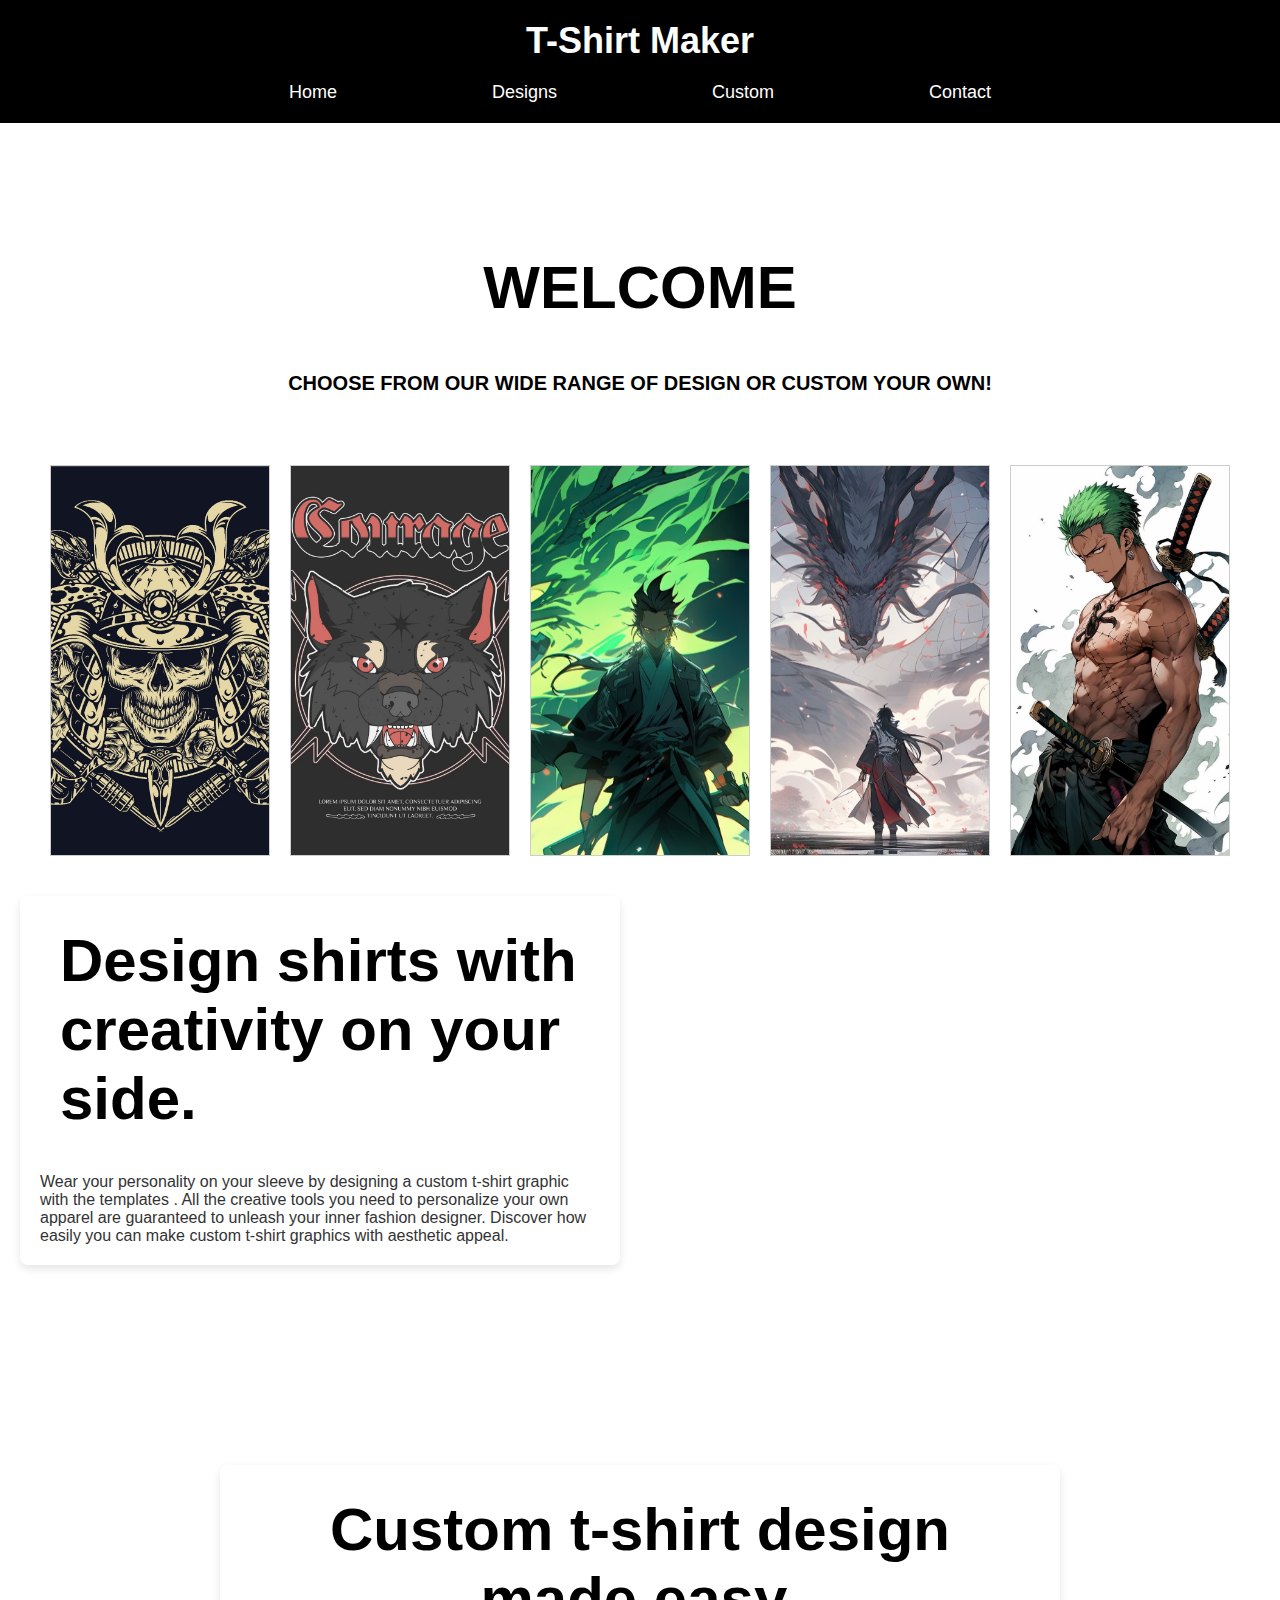
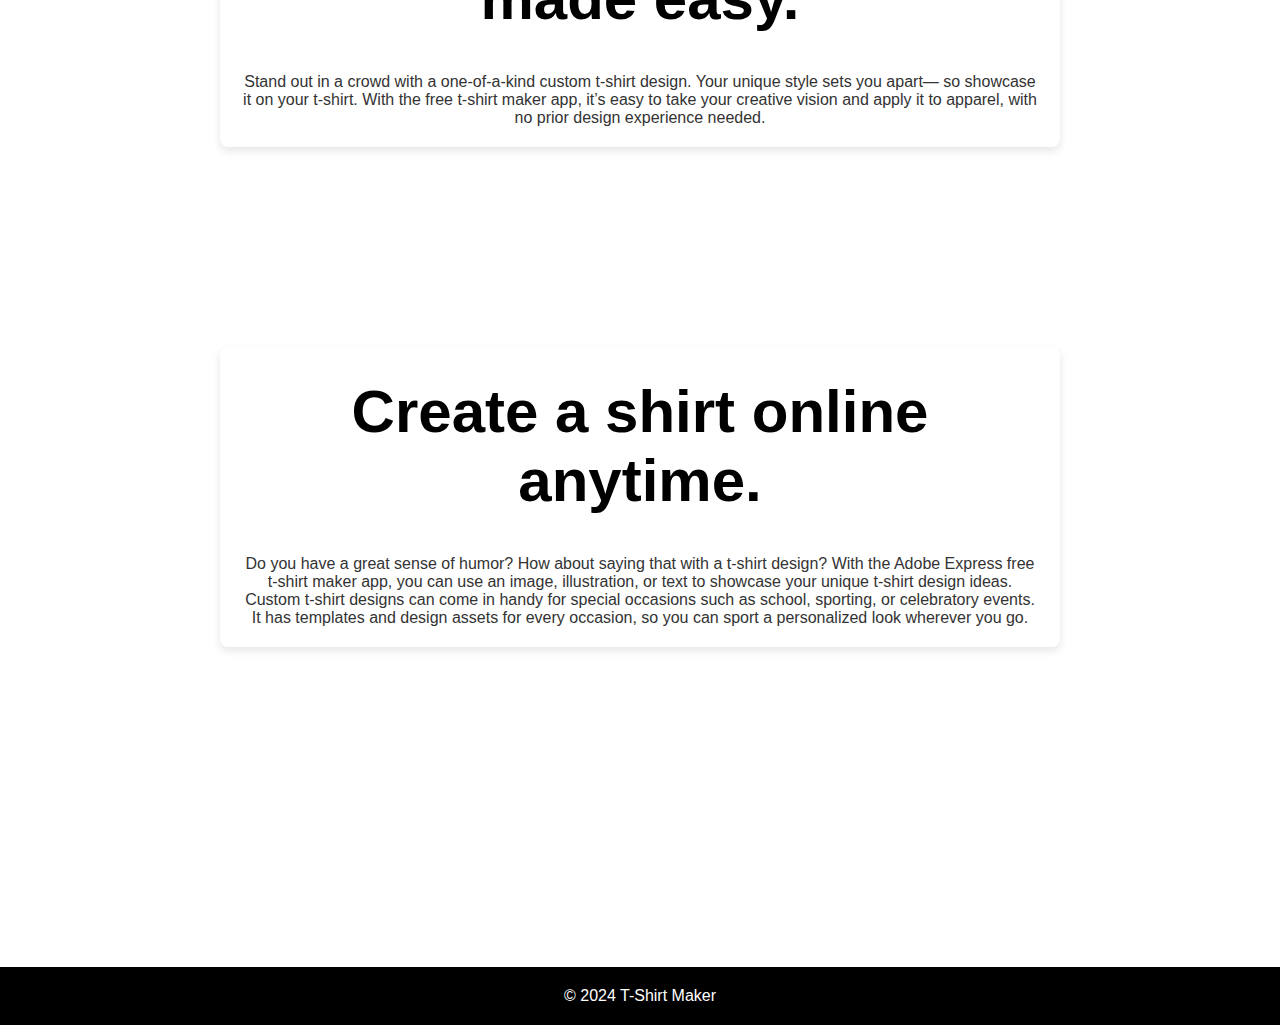
==== index.html @ d0440b86 "Add files via upload" ====
<!DOCTYPE html>
<html lang="en">
<head>
    <meta charset="UTF-8">
    <meta name="viewport" content="width=device-width, initial-scale=1.0">
    <title>T-Shirt Maker</title>
    <link rel="stylesheet" href="1.css">
    
    
       
</head>
<body>
    <header>
        <h1>T-Shirt Maker</h1>
        <nav>
            <ul>
                <li><a href="index.html" id="home">Home</a></li>
                <li><a href="design.html" id="designs">Designs</a></li>
                <li><a href="newcustom.html" id="custom">Custom</a></li>
                <li><a href="contact.html" id="contact">Contact</a></li>
            </ul>
        </nav>
    </header>
    <div class="background-image">
        <main id="main">
            <section class="hero">
                <h2>WELCOME</h2>
                <br>
                <h5>CHOOSE FROM OUR WIDE RANGE OF DESIGN OR CUSTOM YOUR OWN!</h5>
                <div class="template-container">
                    <div class="template" draggable="true" id="template1" ondragstart="drag(event)">
                        <a href="#">
                            <img src="t1.jpg" alt="Template 1">
                        </a>
                    </div>
                    <div class="template" draggable="true" id="template2" ondragstart="drag(event)">
                        <a href="#">
                            <img src="t2.jpg" alt="Template 2">
                        </a>
                    </div>
                    <div class="template" draggable="true" id="template3" ondragstart="drag(event)">
                        <a href="#">
                            <img src="t3.jpg" alt="Template 3">
                        </a>
                    </div>
                    <div class="template" draggable="true" id="template4" ondragstart="drag(event)">
                        <a href="#">
                            <img src="t4.jpg" alt="Template 4">
                        </a>
                    </div>
                    <div class="template" draggable="true" id="template5" ondragstart="drag(event)">
                        <a href="#">
                            <img src="t5.jpg" alt="Template 5">
                        </a>
                    </div>
                </div>
                <div class="content-container">
                    <div id="text2">
                        <h2>Design shirts with creativity on your side.</h2>
                        <br>
                        <p> Wear your personality on your sleeve by designing a custom t-shirt graphic with the templates . All the creative tools you need to personalize your own apparel are guaranteed to unleash your inner fashion designer. Discover how easily you can make custom t-shirt graphics with aesthetic appeal.</p>
                    </div>
                    <div class="image-container">
                        <img src="t7.jpg" alt="Image 1">
                        <img src="t8.jpg" alt="Image 2">
                        <img src="t9.jpg" alt="Image 3">
                    </div>
                </div>
                <div class="text89">
                    <div id="text3">
                        <h2>Custom t-shirt design made easy.</h2>

                        <br>
                        <p>Stand out in a crowd with a one-of-a-kind custom t-shirt design. Your unique style sets you apart— so showcase it on your t-shirt. With the free  t-shirt maker app, it’s easy to take your creative vision and apply it to apparel, with no prior design experience needed.</p>
                        
 
                    </div>
                </div>
                <div class="text89">
                    <div id="text3">
                        <h2>Create a shirt online anytime.</h2>

                        <br>
                        <p>Do you have a great sense of humor? How about saying that with a t-shirt design? With the Adobe Express free t-shirt maker app, you can use an image, illustration, or text to showcase your unique t-shirt design ideas. Custom t-shirt designs can come in handy for special occasions such as school, sporting, or celebratory events. It has templates and design assets for every occasion, so you can sport a personalized look wherever you go.</p>
                        
 
                    </div>
                </div>
                    
        
                        
            </section>
            <section class="designs" id="designsSection">
                <!-- Designs will be dynamically added here -->
            </section>
        </main>
    </div>
    <footer>
        <p>&copy; 2024 T-Shirt Maker</p>
    </footer>
    <script src="1.js"></script>
    <script src="zoom.js">
    </script>
</body>
</html>
---- 1.css ----
/* Reset CSS */
* {
    margin: 0;
    padding: 0;
    box-sizing: border-box;
}

body {
    font-family: Arial, sans-serif;
    color: #333;
}

header {
    background-color: rgb(0, 0, 0);
    color: #fff;
    padding: 20px;
    text-align: center;
    font-size: large;
    font-family: 'Lucida Sans', 'Lucida Sans Regular', 'Lucida Grande', 'Lucida Sans Unicode', Geneva, Verdana, sans-serif;
}

nav ul {
    list-style: none;
    padding: 0; /* Remove default padding */
    margin-top: 20px;
}

nav ul li {
    display: inline;
    margin-right: 150px; /* Adjust the margin-right to add space between links */
}

nav ul li:last-child {
    margin-right: 0; /* Remove margin-right from the last list item */
}

nav ul li a {
    text-decoration: none;
    color: #fff;
}


.background-image {
    background-image: url('https://img.freepik.com/free-photo/plain-smooth-green-wall-texture_53876-129746.jpg?size=626&ext=jpg&ga=GA1.1.1395880969.1710115200&semt=ais.jpg?size');
    background-size: cover;
    background-position: center;
}

main {
    padding: 20px;
}

.hero {
    text-align: center;
    padding: 100px 0;
}

.hero h2 {
    font-size: 60px;
    margin-bottom: 30px; /* Reduce margin-bottom to move h2 somewhat above */
    color: #000000;
    background-color: #fff;
    display: inline-block;
    padding: 10px 20px;
    border-radius: 5px;
    font-family: 'Trebuchet MS', 'Lucida Sans Unicode', 'Lucida Grande', 'Lucida Sans', Arial, sans-serif;
}

.hero h5 {
    font-size: 20px;
    margin-bottom: 30px; /* Add more margin-bottom to create space between p and btn */
    color: #000000;
    background-color: #fff;
    display: inline-block;
    padding: 10px 20px;
    border-radius: 5px;
}

.textimg {
    display: flex;
    align-items: center;
    margin: 20px;
}
.text89{
    display: flex;
    align-items: center;
    margin: 200px;  
}

#text1 {
    width: 600px;
    background-color: white;
    padding: 20px;
    border-radius: 5px;
    text-align: left;
    text-size-adjust: 20px;
}
/* Add this CSS to your existing CSS file or create a new one */

#text2 {
    max-width: 600px;
    padding: 20px;
    background-color: #fff;
border-radius: 8px;
    box-shadow: 0 4px 8px rgba(0, 0, 0, 0.1);
    text-align: left;
    margin-right: 80px; /* Add margin to create space between text and video */
    justify-content: space-around;
}
#text3 {
    width: 100%;
    padding: 20px;
    background-color: #fff;
border-radius: 8px;
    box-shadow: 0 4px 8px rgba(0, 0, 0, 0.1);
    text-align: center;
    text-size-adjust: 20px;
    justify-content: space-around;
    
}

.content-container {
    display: flex;
    align-items: flex-start; /* Align items at the start of the flex container */
}

.text-content {
    flex: 1; /* Take up remaining space */
}




#img1 {
    margin-right: 10px;
    border: 1px solid black;
    border-radius: 5px;
    padding: 5px;
    border-image: fill;
    float: right;
}

#img1 img {
    flex: 1 1 200px;
}

footer {
    background-color: rgb(0, 0, 0);
    color: #fff;
    text-align: center;
    padding: 20px;
}

.designs {
    display: none; /* Initially hide the designs section */
    padding: 20px;
    justify-content: space-around;
    align-items: center;
}

.designs .template {
    width: 200px;
    height: 200px;
    background-color: #ccc;
    margin: 10px;
}

body {
    font-family: Arial, sans-serif;
    margin: 0;
    padding: 0;
}

.template-container {
    display: flex;
    flex-wrap: wrap;
    justify-content: center;
}

.template {
    flex: 1 1 200px;
    margin: 10px;
    text-align: center;
}

.template img {
    max-width: 100%;
    height: auto;
}
.template-container {
    display: flex;
    flex-wrap: wrap;
    justify-content:space-around;
    padding: 20px;
}

.template {
    width: 23%; /* Adjust as needed for proper spacing */
    margin-bottom: 20px;
    box-sizing: border-box;
    border: 1px solid #ccc;
}

.template img {
    width: 100%;
    height: 100%;
    object-fit: cover;
    display: block;
}



/* CSS styles for contact details */
.contact-details {
    margin: 20px auto;
    max-width: 600px;
    padding: 20px;
    background-color: #f4f4f4;
    border-radius: 10px;
    box-shadow: 0 0 10px rgba(0, 0, 0, 0.1);
}

.contact-details h2 {
    font-size: 24px;
    color: #333;
    margin-bottom: 20px;
}

.contact-details ul {
    list-style: none;
    padding: 0;
}

.contact-details ul li {
    font-size: 18px;
    color: #666;
    margin-bottom: 10px;
}

.contact-details ul li:first-child {
    font-weight: bold;
}

body {
    font-family: Arial, sans-serif;
    margin: 0;
    padding: 0;
}

.toolbox {
    float: left;
    width: 200px;
    padding: 10px;
}

.toolbox h2 {
    margin-bottom: 10px;
}

.color-picker, .text-tools, .image-tools {
    margin-bottom: 20px;
}

.canvas {
    float: left;
    width: 400px;
    padding: 10px;
    position: relative;
}

canvas {
    border: 1px solid #000;
}

#tshirt {
    width: 100%;
    height: auto;
}

#droppedItems {
    position: absolute;
}
@keyframes fadeIn {
    0% {
        opacity: 0; /* Start with opacity 0 */
        transform: scale(0.8); /* Start with a smaller size */
    }
    100% {
        opacity: 1; /* End with opacity 1 */
        transform: scale(1); /* End with original size */
    }
}

/* Apply the animation to images */
.image-container img {
    opacity: 0; /* Initially hide images */
    animation: fadeIn 1s ease-in-out forwards; /* Apply animation */
   
    object-fit: cover; /* Fit image within container */
    border-radius: 8px; /* Add border radius if needed */
    margin-bottom: 20px; /* Add spacing between images */
    width: 150px; /* Set the width of each image */
    height: 150px; /* Set the height of each image */
    object-fit: cover; /* Maintain aspect ratio and cover the container */
    border-radius: 8px; /* Add border radius if desired */

}



.image-container {
    width: 150px; /* Set the width of each image */
    height: 150px; /* Set the height of each image */
    object-fit: cover; /* Maintain aspect ratio and cover the container */
    border-radius: 8px; /* Add border radius if desired */
    overflow: hidden;
   
}
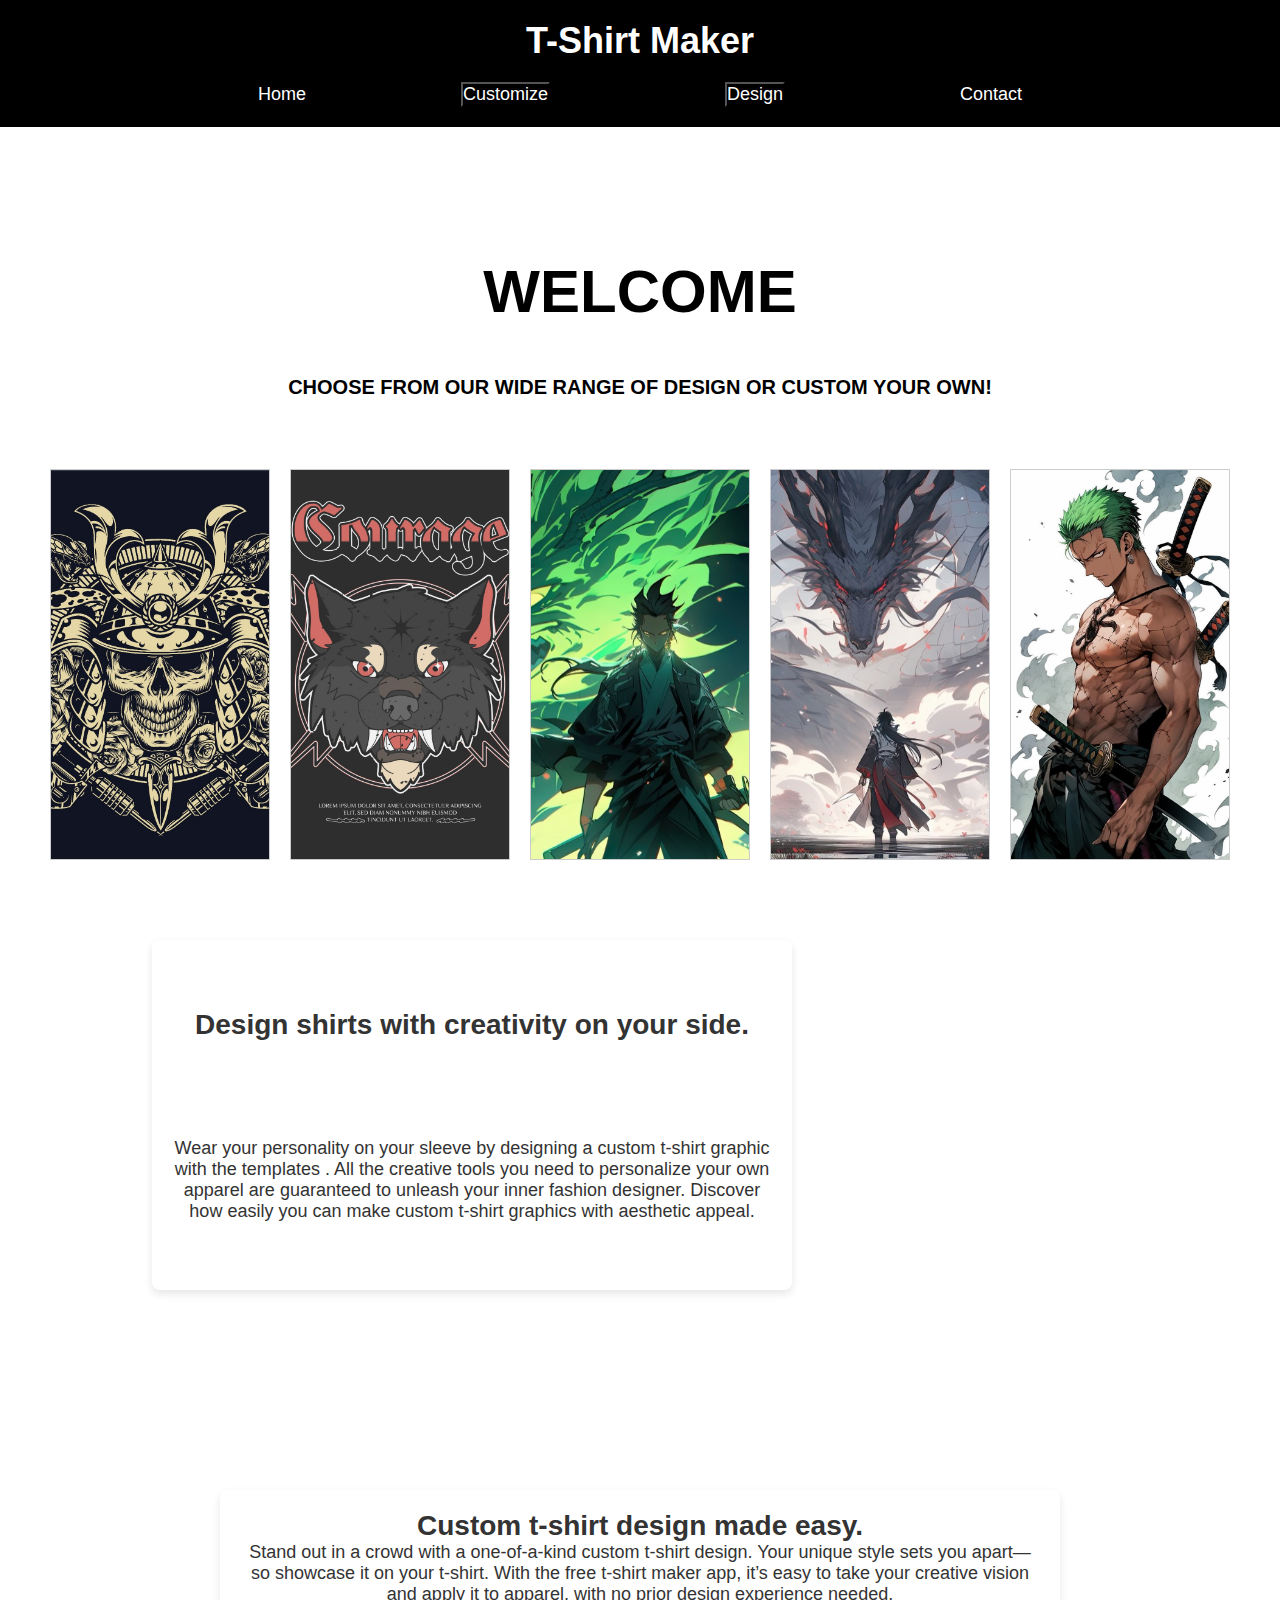
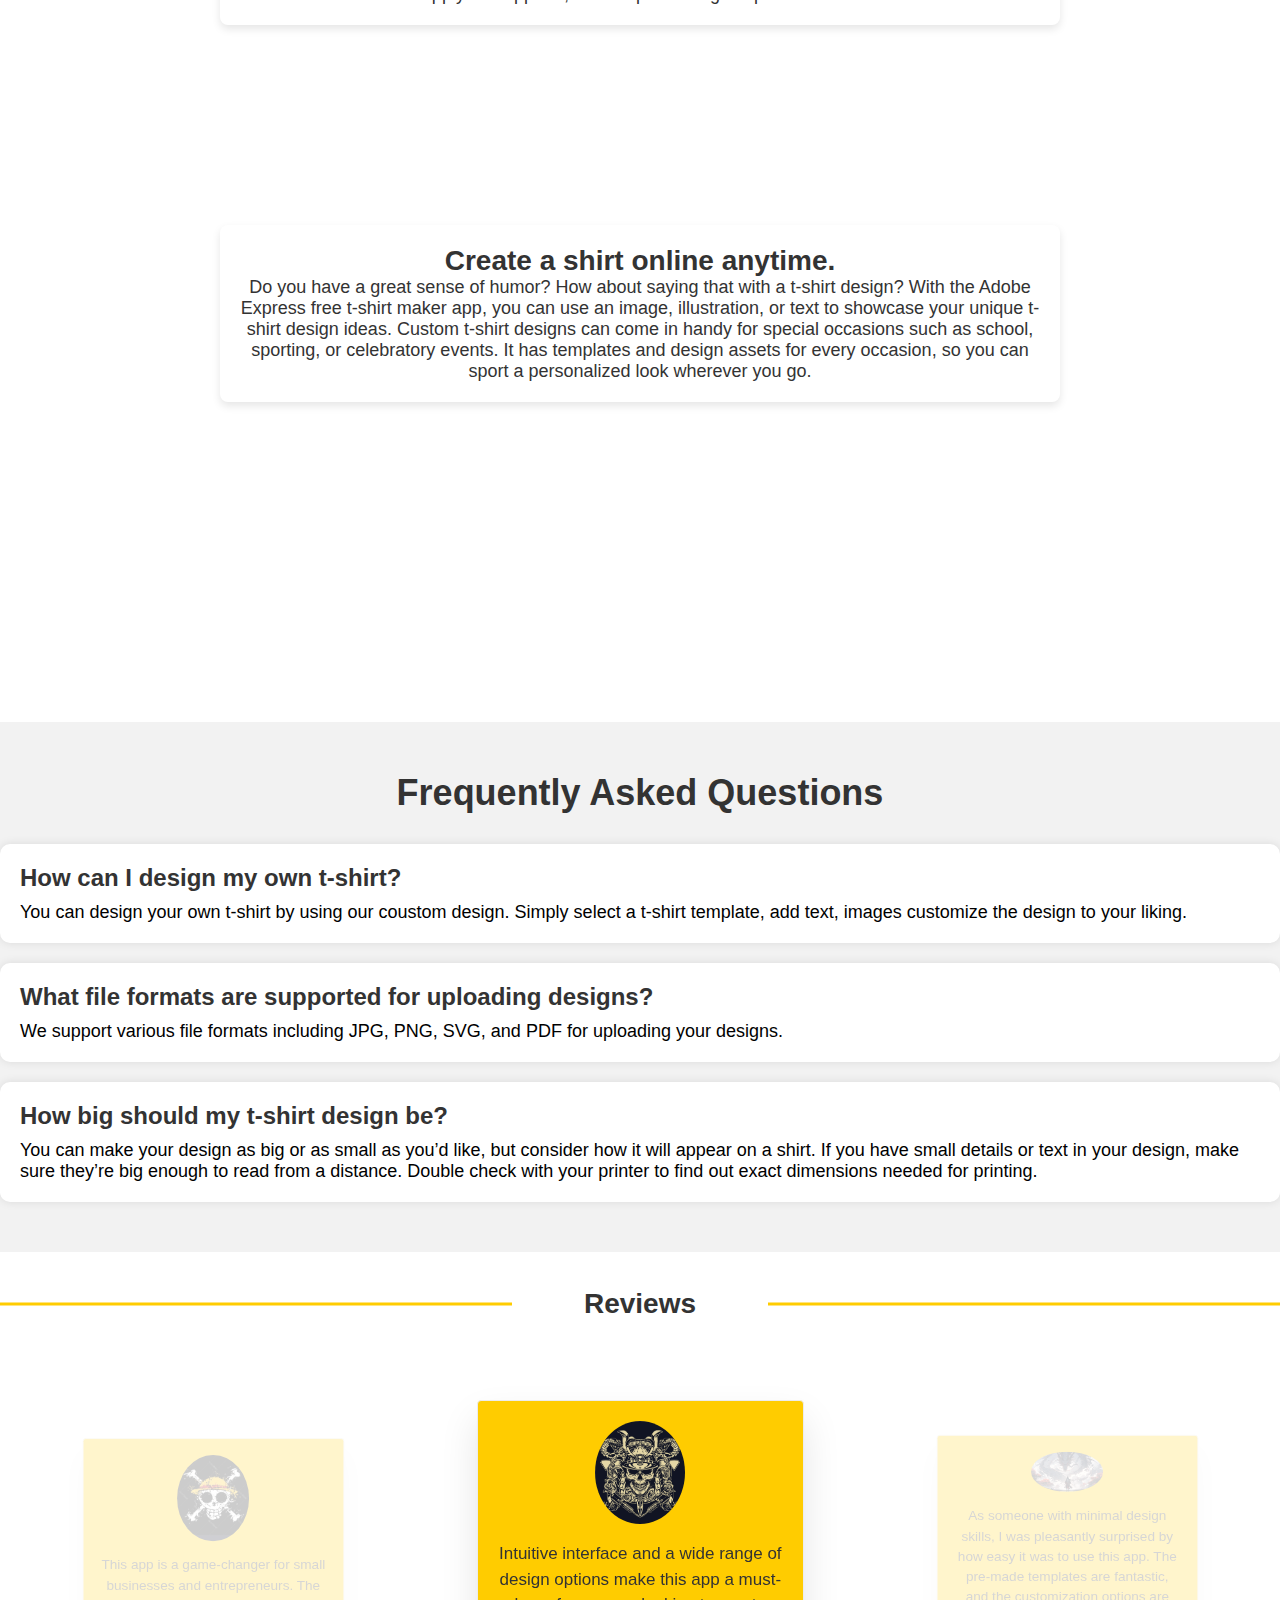
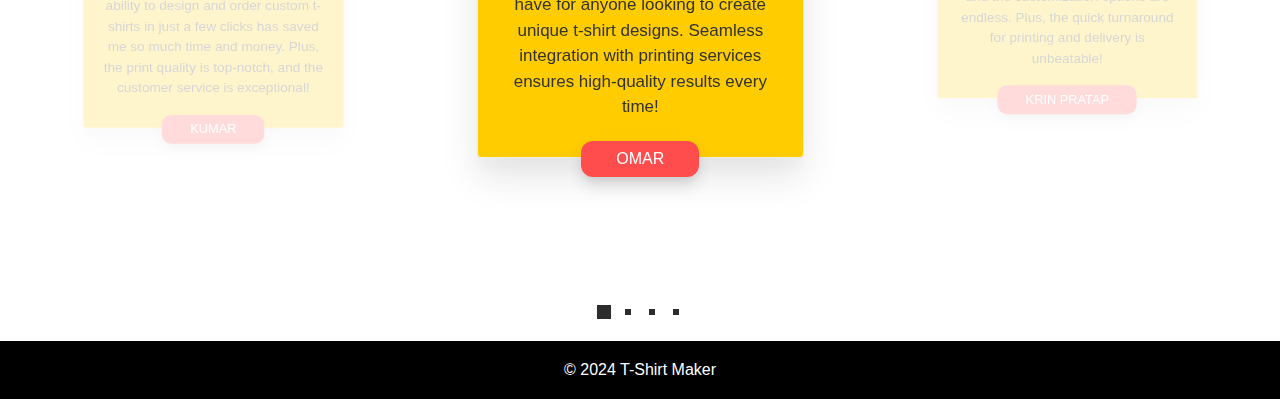
==== commit 0a53ff71: "Update index.html" ====
--- a/index.html
+++ b/index.html
@@ -1,22 +1,49 @@
 <!DOCTYPE html>
 <html lang="en">
+
 <head>
     <meta charset="UTF-8">
     <meta name="viewport" content="width=device-width, initial-scale=1.0">
     <title>T-Shirt Maker</title>
     <link rel="stylesheet" href="1.css">
-    
-    
-       
+    <link rel="stylesheet" href="responsive.css">
+    <link rel="stylesheet" href="question.css">
+
+    <link href="testimonial.css" rel="stylesheet" />
+    <script src="https://code.jquery.com/jquery-3.6.4.min.js"></script>
+    <link rel="stylesheet" href="https://cdnjs.cloudflare.com/ajax/libs/OwlCarousel2/2.3.4/assets/owl.carousel.min.css">
+<script src="https://cdnjs.cloudflare.com/ajax/libs/OwlCarousel2/2.3.4/owl.carousel.min.js"></script>
+
+
+
 </head>
+
 <body>
     <header>
         <h1>T-Shirt Maker</h1>
         <nav>
             <ul>
                 <li><a href="index.html" id="home">Home</a></li>
-                <li><a href="design.html" id="designs">Designs</a></li>
-                <li><a href="newcustom.html" id="custom">Custom</a></li>
+                <li>
+                    <div class="dropdown">
+                        <button class="dropbtn">Customize</button>
+                        <div class="dropdown-content">
+                            <a href="newcustom.html">T-Shirt</a>
+                            <a href="customh.html">Hoodie</a>
+                        </div>
+                    </div>
+                </li>
+                <li>
+                    <div class="dropdown">
+                        <button class="dropbtn">Design</button>
+                        <div class="dropdown-content">
+                            <a href="design.html">T-Shirt</a>
+                            <a href="hoodiedesign.html">Hoodie</a>
+                            <a href="designjersey.html">Jersey</a>
+                        </div>
+                    </div>
+                </li>
+
                 <li><a href="contact.html" id="contact">Contact</a></li>
             </ul>
         </nav>
@@ -55,51 +82,200 @@
                     </div>
                 </div>
                 <div class="content-container">
-                    <div id="text2">
-                        <h2>Design shirts with creativity on your side.</h2>
-                        <br>
-                        <p> Wear your personality on your sleeve by designing a custom t-shirt graphic with the templates . All the creative tools you need to personalize your own apparel are guaranteed to unleash your inner fashion designer. Discover how easily you can make custom t-shirt graphics with aesthetic appeal.</p>
-                    </div>
-                    <div class="image-container">
-                        <img src="t7.jpg" alt="Image 1">
-                        <img src="t8.jpg" alt="Image 2">
-                        <img src="t9.jpg" alt="Image 3">
-                    </div>
-                </div>
-                <div class="text89">
-                    <div id="text3">
-                        <h2>Custom t-shirt design made easy.</h2>
-
-                        <br>
-                        <p>Stand out in a crowd with a one-of-a-kind custom t-shirt design. Your unique style sets you apart— so showcase it on your t-shirt. With the free  t-shirt maker app, it’s easy to take your creative vision and apply it to apparel, with no prior design experience needed.</p>
-                        
- 
-                    </div>
-                </div>
-                <div class="text89">
-                    <div id="text3">
-                        <h2>Create a shirt online anytime.</h2>
-
-                        <br>
-                        <p>Do you have a great sense of humor? How about saying that with a t-shirt design? With the Adobe Express free t-shirt maker app, you can use an image, illustration, or text to showcase your unique t-shirt design ideas. Custom t-shirt designs can come in handy for special occasions such as school, sporting, or celebratory events. It has templates and design assets for every occasion, so you can sport a personalized look wherever you go.</p>
-                        
- 
-                    </div>
-                </div>
-                    
-        
-                        
+                    <div class="hell">
+                        <div id="text2">
+                            <div class="first">
+                                <h3 id="hila">Design shirts with creativity on your side.</h3>
+                            </div>
+                            <div class="second">
+                                <p id="dila"> Wear your personality on your sleeve by designing a custom t-shirt graphic
+                                    with the
+                                    templates . All the creative tools you need to personalize your own apparel are
+                                    guaranteed
+                                    to unleash your inner fashion designer. Discover how easily you can make custom
+                                    t-shirt
+                                    graphics with aesthetic appeal.</p>
+                            </div>
+                        </div>
+                        <div class="image-container">
+                            <img src="t7.jpg" alt="Image 1">
+                            <img src="t8.jpg" alt="Image 2">
+                            <img src="t9.jpg" alt="Image 3">
+                        </div>
+                    </div>
+                </div>
+                <div class="text89 all">
+                    <div id="text3" class="in">
+                        <div class="first">
+                            <h3 id="hila">Custom t-shirt design made easy.</h3>
+                        </div>
+                        <div class="second">
+                            <p id="dila"> Stand out in a crowd with a one-of-a-kind custom t-shirt design. Your unique
+                                style sets
+                                you
+                                apart— so showcase it on your t-shirt. With the free t-shirt maker app, it’s easy to
+                                take
+                                your creative vision and apply it to apparel, with no prior design experience needed.
+                            </p>
+                        </div>
+                    </div>
+                </div>
+                <div class="text89 all">
+                    <div id="text3" class="in">
+                        <div class="first">
+                            <h3 id="hila">Create a shirt online anytime.</h3>
+                        </div>
+                        <div class="second">
+                            <p id="dila"> Do you have a great sense of humor? How about saying that with a t-shirt
+                                design? With
+                                the
+                                Adobe Express free t-shirt maker app, you can use an image, illustration, or text to
+                                showcase your unique t-shirt design ideas. Custom t-shirt designs can come in handy for
+                                special occasions such as school, sporting, or celebratory events. It has templates and
+                                design assets for every occasion, so you can sport a personalized look wherever you go.
+                            </p>
+                        </div>
+                    </div>
+                </div>
             </section>
             <section class="designs" id="designsSection">
                 <!-- Designs will be dynamically added here -->
             </section>
         </main>
     </div>
+    <section class="faq-section">
+        <div class="container">
+            <h2 class="faq-header">Frequently Asked Questions</h2>
+            <div class="faq-list">
+                <div class="faq-item">
+                    <h3 class="faq-question">How can I design my own t-shirt?</h3>
+                    <p class="faq-answer">You can design your own t-shirt by using our coustom design. Simply select a t-shirt template, add text, images customize the design to your liking.</p>
+                </div>
+                <div class="faq-item">
+                    <h3 class="faq-question">What file formats are supported for uploading designs?</h3>
+                    <p class="faq-answer">We support various file formats including JPG, PNG, SVG, and PDF for uploading your designs.</p>
+                </div>
+                <div class="faq-item">
+                    <h3 class="faq-question">How big should my t-shirt design be?</h3>
+                    <p class="faq-answer">You can make your design as big or as small as you’d like, but consider how it will appear on a shirt. If you have small details or text in your design, make sure they’re big enough to read from a distance. Double check with your printer to find out exact dimensions needed for printing.</p>
+                </div>
+                <!-- Add more FAQ items as needed -->
+            </div>
+        </div>
+    </section>
+    <br>
+    <br>
+    
+    
+    <h2 class="review-header">Reviews</h2>
+    <section class="testimonials">
+        <div class="container">
+    
+          <div class="row">
+            <div class="col-sm-12">
+              <div id="customers-testimonials" class="owl-carousel">
+    
+                <!--TESTIMONIAL 1 -->
+                <div class="item">
+                  <div class="shadow-effect">
+                    <img class="img-circle" src="t1.jpg" alt="">
+                    <p>Intuitive interface and a wide range of design options make this app a must-have for anyone looking to create unique t-shirt designs. Seamless integration with printing services ensures high-quality results every time!</p>
+                  </div>
+                  <div class="testimonial-name">OMAR</div>
+                </div>
+                <!--END OF TESTIMONIAL 1 -->
+                <!--TESTIMONIAL 2 -->
+                <div class="item">
+                  <div class="shadow-effect">
+                    <img class="img-circle" src="t4.jpg" alt="">
+                    <p>As someone with minimal design skills, I was pleasantly surprised by how easy it was to use this app. The pre-made templates are fantastic, and the customization options are endless. Plus, the quick turnaround for printing and delivery is unbeatable!</p>
+                  </div>
+                  <div class="testimonial-name">KRIN PRATAP</div>
+                </div>
+                <!--END OF TESTIMONIAL 2 -->
+                <!--TESTIMONIAL 3 -->
+                <div class="item">
+                  <div class="shadow-effect">
+                    <img class="img-circle" src="t7.jpg" alt="">
+                    <p>I've tried several t-shirt design apps, but this one stands out for its user-friendly interface and extensive library of graphics and fonts. Whether you're a beginner or a seasoned designer, you'll find everything you need to bring your ideas to life.</p>
+                  </div>
+                  <div class="testimonial-name">RANJAN</div>
+                </div>
+                <!--END OF TESTIMONIAL 3 -->
+                <!--TESTIMONIAL 4 -->
+                <div class="item">
+                    <div class="shadow-effect">
+                      <img class="img-circle" src="t6.jpg" alt="">
+                      <p>This app is a game-changer for small businesses and entrepreneurs. The ability to design and order custom t-shirts in just a few clicks has saved me so much time and money. Plus, the print quality is top-notch, and the customer service is exceptional!</p>
+                    </div>
+                    <div class="testimonial-name"> KUMAR</div>
+                  </div>
+                  <!--END OF TESTIMONIAL 4 -->
+                  
+                </div>
+              </div>
+            </div>
+            </div>
+          </section>
+          <!-- END OF TESTIMONIALS -->
+        
     <footer>
         <p>&copy; 2024 T-Shirt Maker</p>
     </footer>
     <script src="1.js"></script>
     <script src="zoom.js">
     </script>
+    <script>
+           // JavaScript to handle image animation
+           document.addEventListener("DOMContentLoaded", function() {
+            const images = document.querySelectorAll(".image-container img");
+            let currentIndex = 0;
+
+            function showNextImage() {
+                // Hide the current image
+                images[currentIndex].style.display = "none";
+
+                // Move to the next image or loop back to the first image
+                currentIndex = (currentIndex + 1) % images.length;
+
+                // Display the next image
+                images[currentIndex].style.display = "block";
+
+                // Repeat the process after a certain time interval (e.g., 3 seconds)
+                setTimeout(showNextImage, 3000);
+            }
+
+            // Start the image animation
+            showNextImage();
+        });
+        jQuery(document).ready(function($) {
+        "use strict";
+        //  TESTIMONIALS CAROUSEL HOOK
+        $('#customers-testimonials').owlCarousel({
+            loop: true,
+            center: true,
+            items: 3,
+            margin: 0,
+            autoplay: true,
+            dots:true,
+            autoplayTimeout: 4500,
+            smartSpeed: 450,
+            responsive: {
+              0: {
+                items: 1
+              },
+              768: {
+                items: 2
+              },
+              1170: {
+                items: 3
+              }
+            }
+        });
+    });
+        </script>
+<!-- TESTIMONIALS -->
+
 </body>
+
 </html>
--- a/1.css
+++ b/1.css
@@ -19,19 +19,56 @@
     font-family: 'Lucida Sans', 'Lucida Sans Regular', 'Lucida Grande', 'Lucida Sans Unicode', Geneva, Verdana, sans-serif;
 }
 
+#text2 {
+    height: 350px;
+    display: flex;
+    flex-direction: column;
+}
+
+.all .in .first {
+
+    text-align: center;
+}
+
+/* .all .in .second {} */
+.hell {
+    max-width: 90%;
+    margin: auto;
+    margin-top: 40px;
+    display: flex;
+    flex-direction: row;
+    justify-content: space-around;
+}
+
+#hila {
+    font-size: 28px;
+    text-align: center;
+}
+
+#dila {
+    font-size: 18px;
+    text-align: center;
+}
+
+
+
+
 nav ul {
     list-style: none;
-    padding: 0; /* Remove default padding */
+    padding: 0;
+    /* Remove default padding */
     margin-top: 20px;
 }
 
 nav ul li {
     display: inline;
-    margin-right: 150px; /* Adjust the margin-right to add space between links */
+    /* margin-right: 150px; */
+    /* Adjust the margin-right to add space between links */
 }
 
 nav ul li:last-child {
-    margin-right: 0; /* Remove margin-right from the last list item */
+    margin-right: 0;
+    /* Remove margin-right from the last list item */
 }
 
 nav ul li a {
@@ -57,7 +94,8 @@
 
 .hero h2 {
     font-size: 60px;
-    margin-bottom: 30px; /* Reduce margin-bottom to move h2 somewhat above */
+    margin-bottom: 30px;
+    /* Reduce margin-bottom to move h2 somewhat above */
     color: #000000;
     background-color: #fff;
     display: inline-block;
@@ -66,9 +104,17 @@
     font-family: 'Trebuchet MS', 'Lucida Sans Unicode', 'Lucida Grande', 'Lucida Sans', Arial, sans-serif;
 }
 
+/* 
+#hila {
+    font-size: 30px;
+    font-weight: 700;
+} */
+
+
 .hero h5 {
     font-size: 20px;
-    margin-bottom: 30px; /* Add more margin-bottom to create space between p and btn */
+    margin-bottom: 30px;
+    /* Add more margin-bottom to create space between p and btn */
     color: #000000;
     background-color: #fff;
     display: inline-block;
@@ -81,10 +127,11 @@
     align-items: center;
     margin: 20px;
 }
-.text89{
+
+.text89 {
     display: flex;
     align-items: center;
-    margin: 200px;  
+    /* margin: 200px; */
 }
 
 #text1 {
@@ -95,37 +142,42 @@
     text-align: left;
     text-size-adjust: 20px;
 }
+
 /* Add this CSS to your existing CSS file or create a new one */
 
 #text2 {
-    max-width: 600px;
+    max-width: 50vw;
     padding: 20px;
     background-color: #fff;
-border-radius: 8px;
+    border-radius: 8px;
     box-shadow: 0 4px 8px rgba(0, 0, 0, 0.1);
     text-align: left;
-    margin-right: 80px; /* Add margin to create space between text and video */
+    margin-right: 80px;
+    /* Add margin to create space between text and video */
     justify-content: space-around;
 }
+
 #text3 {
-    width: 100%;
+    width: 100vw;
     padding: 20px;
     background-color: #fff;
-border-radius: 8px;
+    border-radius: 8px;
     box-shadow: 0 4px 8px rgba(0, 0, 0, 0.1);
     text-align: center;
     text-size-adjust: 20px;
     justify-content: space-around;
-    
+
 }
 
 .content-container {
     display: flex;
-    align-items: flex-start; /* Align items at the start of the flex container */
+    align-items: flex-start;
+    /* Align items at the start of the flex container */
 }
 
 .text-content {
-    flex: 1; /* Take up remaining space */
+    flex: 1;
+    /* Take up remaining space */
 }
 
 
@@ -152,8 +204,9 @@
 }
 
 .designs {
-    display: none; /* Initially hide the designs section */
-    padding: 20px;
+    display: none;
+    /* Initially hide the designs section */
+    padding: 20vw;
     justify-content: space-around;
     align-items: center;
 }
@@ -187,15 +240,17 @@
     max-width: 100%;
     height: auto;
 }
+
 .template-container {
     display: flex;
     flex-wrap: wrap;
-    justify-content:space-around;
+    justify-content: space-around;
     padding: 20px;
 }
 
 .template {
-    width: 23%; /* Adjust as needed for proper spacing */
+    width: 23%;
+    /* Adjust as needed for proper spacing */
     margin-bottom: 20px;
     box-sizing: border-box;
     border: 1px solid #ccc;
@@ -207,7 +262,57 @@
     object-fit: cover;
     display: block;
 }
-
+/* Dropdown styles */
+.dropdown {
+    position: relative;
+    display: inline-block;
+}
+
+.dropbtn {
+    text-decoration: none;
+    color: #fff;
+    background-color: #000;
+    font-size: large;
+}
+
+.dropdown-content {
+    display: none;
+    position: absolute;
+    background-color: white; /* Change background color to match other tabs */
+    min-width: 130px;
+    box-shadow: 0 8px 16px 0 rgba(0,0,0,0.2);
+    z-index: 1;
+}
+
+.dropdown-content a {
+    color: white; /* Change text color to white */
+    padding: 12px 16px;
+    text-decoration: none;
+    display: block;
+}
+
+.dropdown-content a:hover {
+    background-color: #333; /* Change hover background color to match other tabs */
+}
+
+.dropdown:hover .dropdown-content {
+    display: block;
+}
+
+/* Adjust margin-right for spacing */
+.dropdown, .dropdown-content {
+    margin-right: 20px; /* Adjust as needed */
+}
+
+/* Remove margin-right from the last dropdown item */
+.nav li:last-child .dropdown, .nav li:last-child .dropdown-content {
+    margin-right: 0;
+}
+
+/* Additional styles to match other tabs */
+nav ul li:hover a {
+    background-color: #333; /* Change hover background color to match other tabs */
+}
 
 
 /* CSS styles for contact details */
@@ -257,7 +362,9 @@
     margin-bottom: 10px;
 }
 
-.color-picker, .text-tools, .image-tools {
+.color-picker,
+.text-tools,
+.image-tools {
     margin-bottom: 20px;
 }
 
@@ -280,42 +387,58 @@
 #droppedItems {
     position: absolute;
 }
+
 @keyframes fadeIn {
     0% {
-        opacity: 0; /* Start with opacity 0 */
-        transform: scale(0.8); /* Start with a smaller size */
+        opacity: 0;
+        /* Start with opacity 0 */
+        transform: scale(0.8);
+        /* Start with a smaller size */
     }
+
     100% {
-        opacity: 1; /* End with opacity 1 */
-        transform: scale(1); /* End with original size */
+        opacity: 1;
+        /* End with opacity 1 */
+        transform: scale(1);
+        /* End with original size */
     }
 }
 
 /* Apply the animation to images */
 .image-container img {
-    opacity: 0; /* Initially hide images */
-    animation: fadeIn 1s ease-in-out forwards; /* Apply animation */
-   
-    object-fit: cover; /* Fit image within container */
-    border-radius: 8px; /* Add border radius if needed */
-    margin-bottom: 20px; /* Add spacing between images */
-    width: 150px; /* Set the width of each image */
-    height: 150px; /* Set the height of each image */
-    object-fit: cover; /* Maintain aspect ratio and cover the container */
-    border-radius: 8px; /* Add border radius if desired */
+    opacity: 0;
+    /* Initially hide images */
+    animation: fadeIn 1s ease-in-out forwards;
+    /* Apply animation */
+
+    object-fit: cover;
+    /* Fit image within container */
+    border-radius: 8px;
+    /* Add border radius if needed */
+    margin-bottom: 20px;
+    /* Add spacing between images */
+    width: 20vw;
+    /* Set the width of each image */
+    height: 20vw;
+    /* Set the height of each image */
+    object-fit: cover;
+    /* Maintain aspect ratio and cover the container */
+    border-radius: 8px;
+    /* Add border radius if desired */
 
 }
 
 
 
 .image-container {
-    width: 150px; /* Set the width of each image */
-    height: 150px; /* Set the height of each image */
-    object-fit: cover; /* Maintain aspect ratio and cover the container */
-    border-radius: 8px; /* Add border radius if desired */
+    width: 20vw;
+    /* Set the width of each image */
+    height: 20vw;
+    /* Set the height of each image */
+    object-fit: cover;
+    /* Maintain aspect ratio and cover the container */
+    border-radius: 8px;
+    /* Add border radius if desired */
     overflow: hidden;
-   
-}
-
-
-
+
+}
--- a/responsive.css
+++ b/responsive.css
@@ -0,0 +1,103 @@
+@media only screen and (max-width:775px) {
+
+    nav ul li a {
+        font-size: 85%;
+
+    }
+
+    nav ul {
+        display: flex;
+        justify-content: space-around;
+    }
+
+    /* .text3 {
+        max-width: 81%;
+        margin: auto;
+        margin-top: 10%;
+    } */
+
+    .all .in {
+        max-width: 85%;
+        margin: auto;
+        margin-top: 25px;
+    }
+
+    /* .image-container {
+        height: 550px;
+        width: 500px;
+
+    }
+
+    .image-container img {
+        width: 80%;
+        height: 100%;
+    } */
+
+}
+
+@media only screen and (max-width:775px)and(min-width:400px) {
+
+    .image-container {
+        height: 340px;
+    }
+
+    .image-container img {
+        height: 100%;
+
+    }
+}
+
+@media only screen and (min-width:775px) {
+    nav ul li {
+        display: inline;
+        margin-right: 150px;
+        /* Adjust the margin-right to add space between links */
+    }
+
+    .text89 {
+        margin: 200px;
+    }
+}
+
+@media only screen and (max-width:600px) {
+    #hila {
+        font-size: 20px;
+        margin-top: 20px;
+    }
+
+    #dila {
+        font-size: 10px;
+    }
+
+    #text2 {
+        height: 250px;
+
+    }
+
+    #text2 {
+        margin-right: 10px;
+    }
+
+    .all {
+        margin-top: 13%;
+    }
+}
+
+@media only screen and (max-width:400px) {
+
+    #hila {
+        font-size: 15px;
+        margin-top: 10px;
+    }
+
+    #dila {
+        margin-top: 2px;
+        font-size: 7px;
+    }
+
+    #text2 {
+        height: 180px;
+
+    }
+
+}--- a/question.css
+++ b/question.css
@@ -0,0 +1,66 @@
+.faq-section {
+    padding: 50px 0;
+    background-color: #f2f2f2; /* Grey background color */
+}
+
+.faq-header {
+    text-align: center;
+    font-size: 36px;
+    color: #333;
+    margin-bottom: 30px;
+}
+
+.faq-list {
+    display: flex;
+    flex-direction: column;
+    gap: 20px;
+}
+
+.faq-item {
+    background-color:white;
+    border-radius: 10px;
+    padding: 20px;
+    box-shadow: 0 0 10px rgba(0, 0, 0, 0.1);
+}
+
+.faq-question {
+    font-size: 24px;
+    color: #333;
+    margin-bottom: 10px;
+}
+
+.faq-answer {
+    font-size: 18px;
+    color:black;
+}
+@media screen and (max-width: 768px) {
+    .faq-item {
+        padding: 15px;
+    }
+
+    .faq-question {
+        font-size: 20px;
+    }
+
+    .faq-answer {
+        font-size: 16px;
+    }
+}
+
+@media screen and (max-width: 576px) {
+    .faq-header {
+        font-size: 28px;
+    }
+
+    .faq-item {
+        padding: 10px;
+    }
+
+    .faq-question {
+        font-size: 18px;
+    }
+
+    .faq-answer {
+        font-size: 14px;
+    }
+}--- a/testimonial.css
+++ b/testimonial.css
@@ -0,0 +1,104 @@
+.shadow-effect {
+    background: #ffcc00; /* Updated background color to a vibrant yellow */
+    padding: 20px;
+    border-radius: 4px;
+    text-align: center;
+    border: 1px solid #ECECEC;
+    box-shadow: 0 19px 38px rgba(0,0,0,0.10), 0 15px 12px rgba(0,0,0,0.02);
+}
+
+#customers-testimonials .shadow-effect p {
+    font-family: inherit;
+    font-size: 17px;
+    line-height: 1.5;
+    margin: 0 0 17px 0;
+    font-weight: 300;
+    color: #333; /* Changed text color to a darker shade */
+}
+
+.testimonial-name {
+    margin: -17px auto 0;
+    display: table;
+    width: auto;
+    background: #ff4d4d; /* Updated background color to a vibrant red */
+    padding: 9px 35px;
+    border-radius: 12px;
+    text-align: center;
+    color: #fff;
+    box-shadow: 0 9px 18px rgba(0,0,0,0.12), 0 5px 7px rgba(0,0,0,0.05);
+}
+
+#customers-testimonials .item {
+    text-align: center;
+    padding: 50px;
+        margin-bottom:80px;
+    opacity: .2;
+    -webkit-transform: scale3d(0.8, 0.8, 1);
+    transform: scale3d(0.8, 0.8, 1);
+    -webkit-transition: all 0.3s ease-in-out;
+    -moz-transition: all 0.3s ease-in-out;
+    transition: all 0.3s ease-in-out;
+}
+#customers-testimonials .owl-item.active.center .item {
+    opacity: 1;
+    -webkit-transform: scale3d(1.0, 1.0, 1);
+    transform: scale3d(1.0, 1.0, 1);
+}
+.owl-carousel .owl-item img {
+    transform-style: preserve-3d;
+    max-width: 90px;
+    margin: 0 auto 17px;
+}
+#customers-testimonials.owl-carousel .owl-dots .owl-dot.active span,
+#customers-testimonials.owl-carousel .owl-dots .owl-dot:hover span {
+    background: #2c2c2d;
+    transform: translate3d(0px, -50%, 0px) scale(0.7);
+}
+#customers-testimonials.owl-carousel .owl-dots{
+display: inline-block;
+width: 100%;
+text-align: center;
+}
+#customers-testimonials.owl-carousel .owl-dots .owl-dot{
+display: inline-block;
+}
+#customers-testimonials.owl-carousel .owl-dots .owl-dot span {
+    background: #2c2c2d;
+    display: inline-block;
+    height: 20px;
+    margin: 0 2px 5px;
+    transform: translate3d(0px, -50%, 0px) scale(0.3);
+    transform-origin: 50% 50% 0;
+    transition: all 250ms ease-out 0s;
+    width: 20px;
+}
+.img-circle{
+    border-radius: 100%;
+}
+.review-header {
+    text-align: center;
+    font-size: 28px;
+    color: #333;
+    margin-bottom: 30px;
+    position: relative;
+}
+
+.review-header:before,
+.review-header:after {
+    content: '';
+    position: absolute;
+    width: 40%;
+    height: 3px;
+    background-color: #ffcc00; /* Yellow color */
+    top: 50%;
+}
+
+.review-header:before {
+    left: 0;
+    transform: translateY(-50%);
+}
+
+.review-header:after {
+    right: 0;
+    transform: translateY(-50%);
+}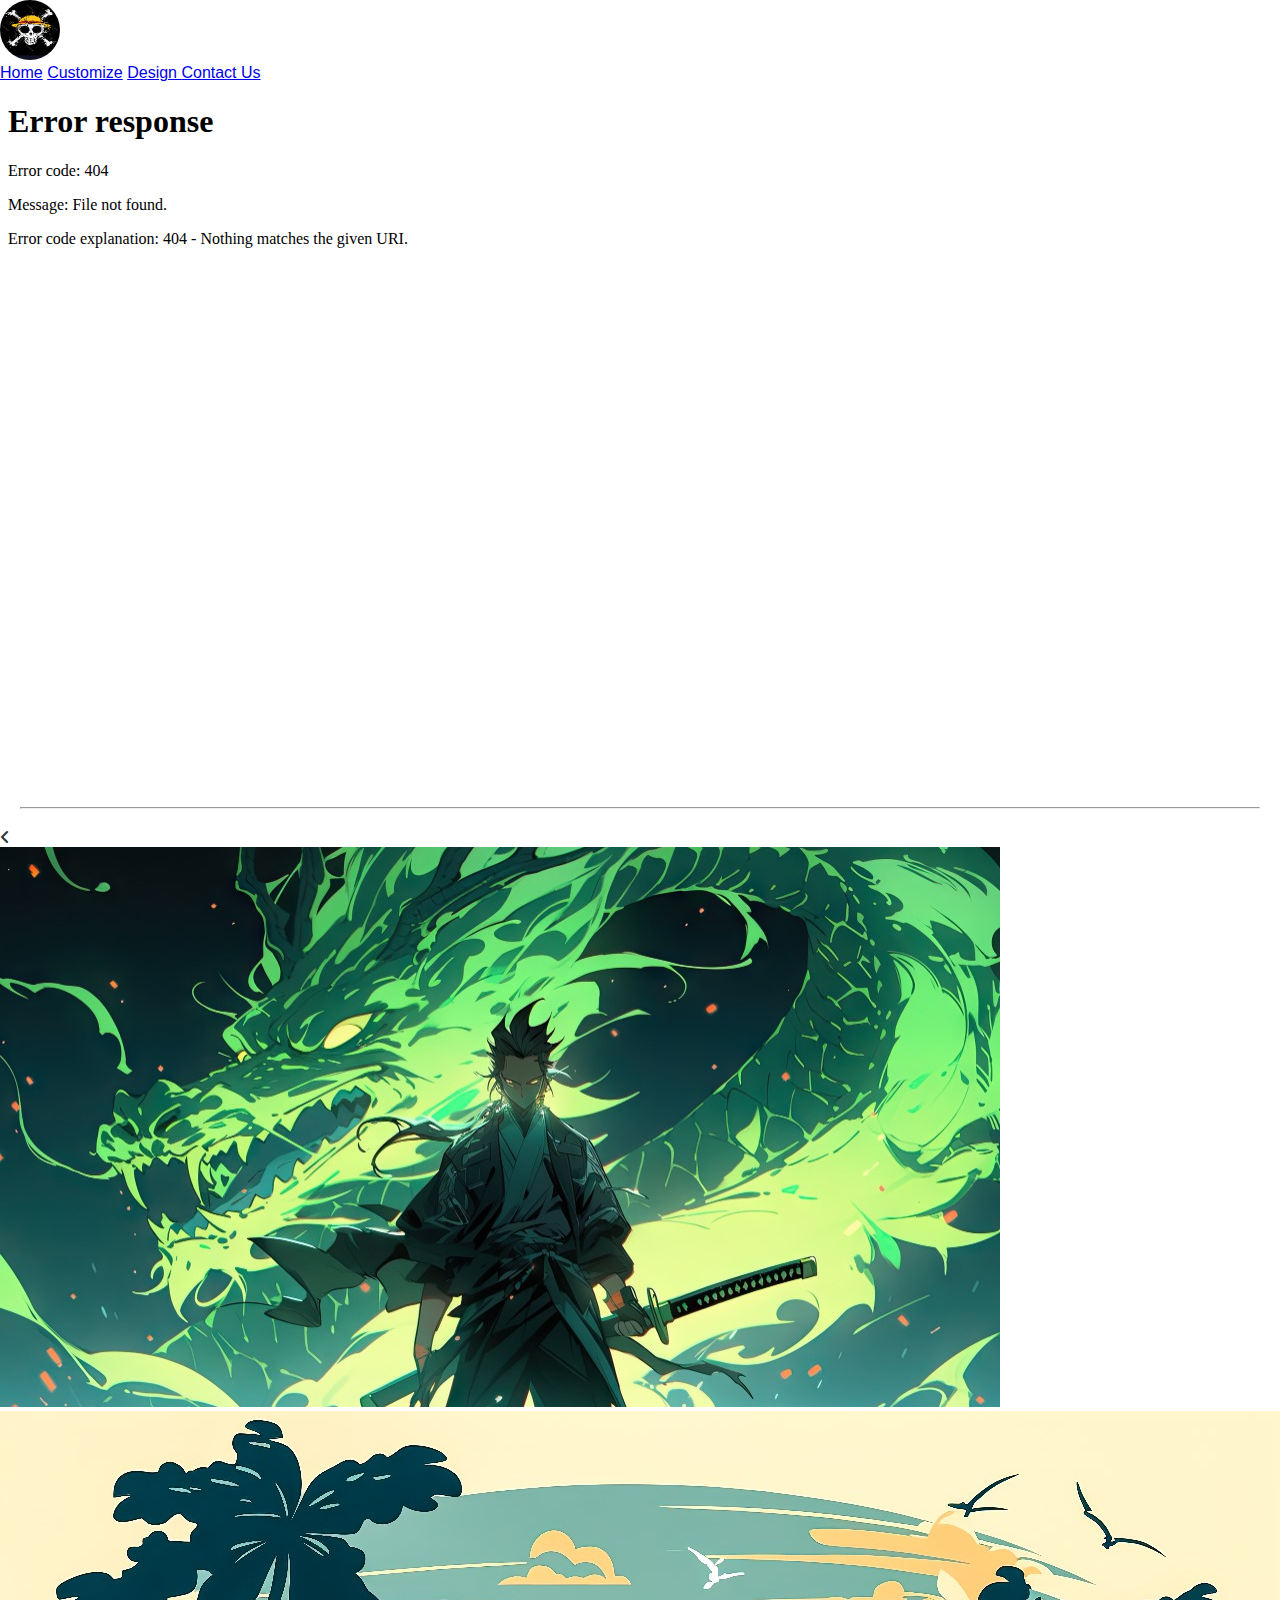
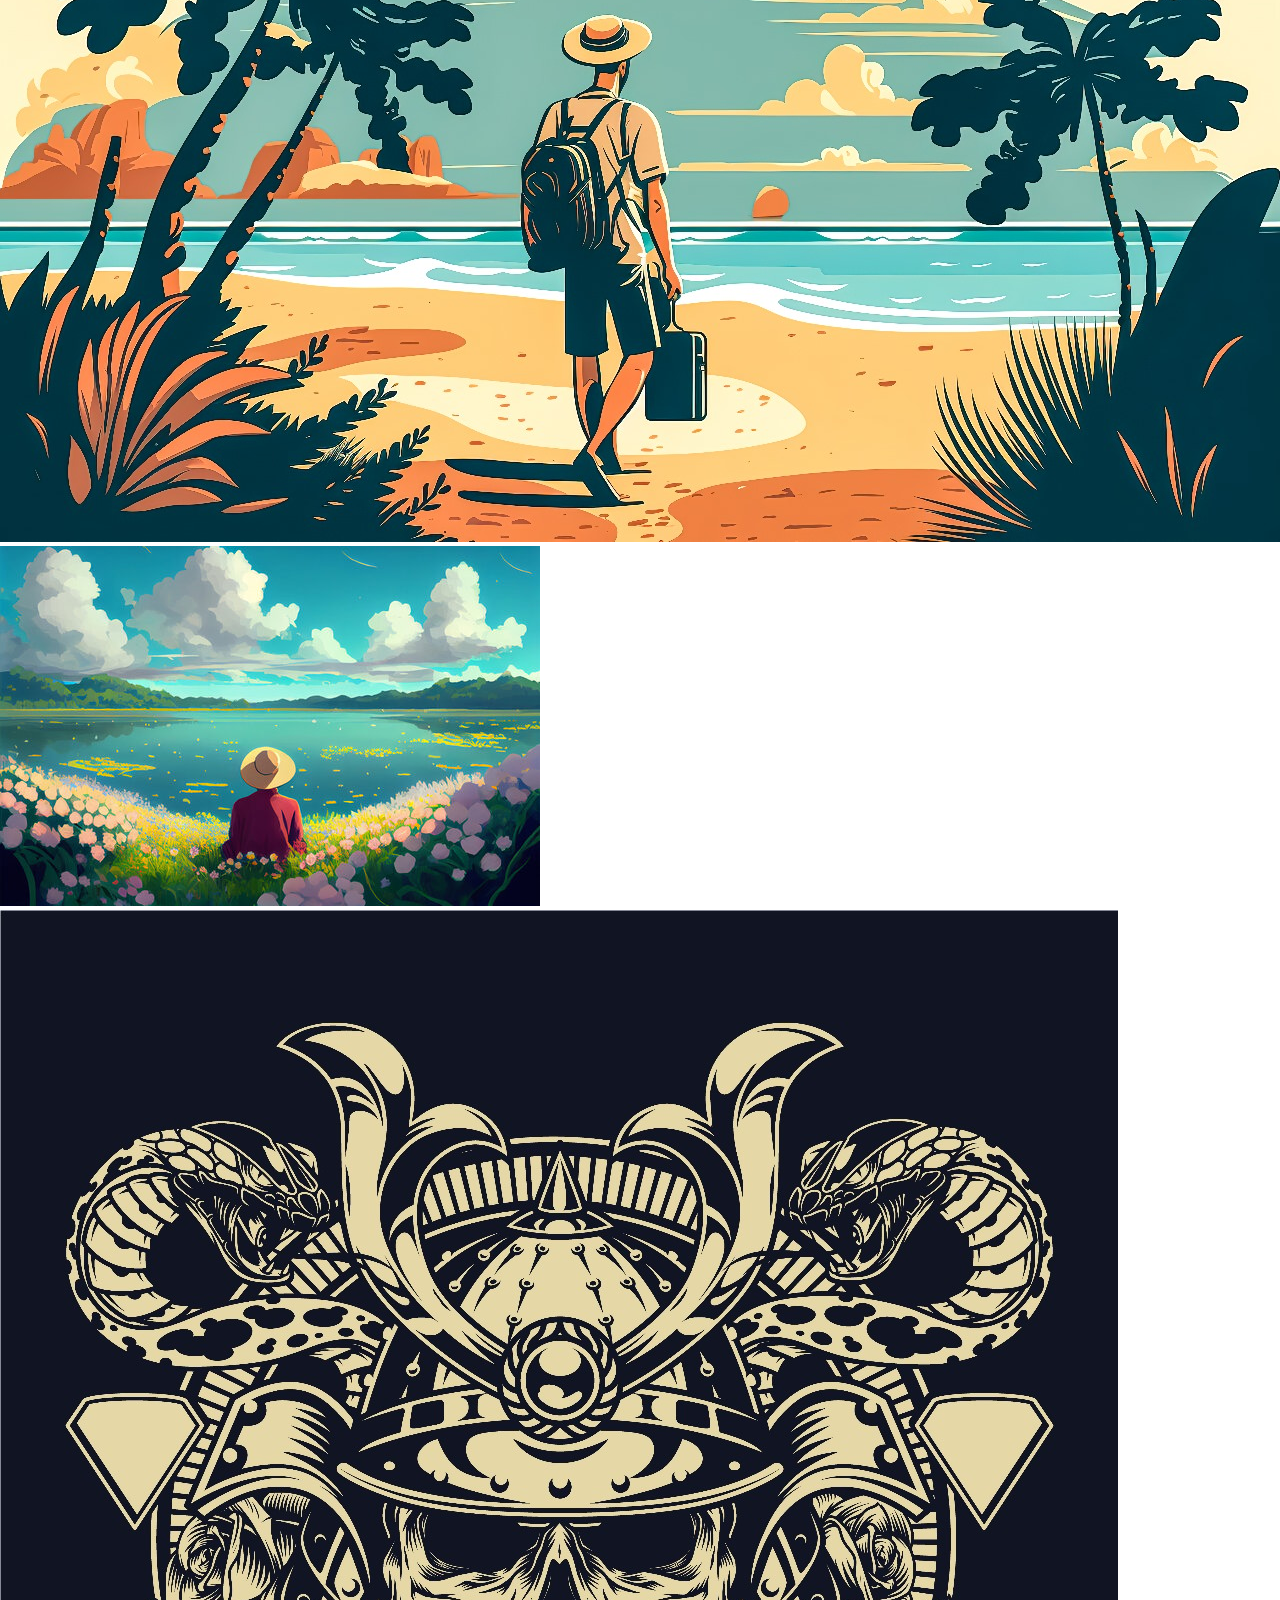
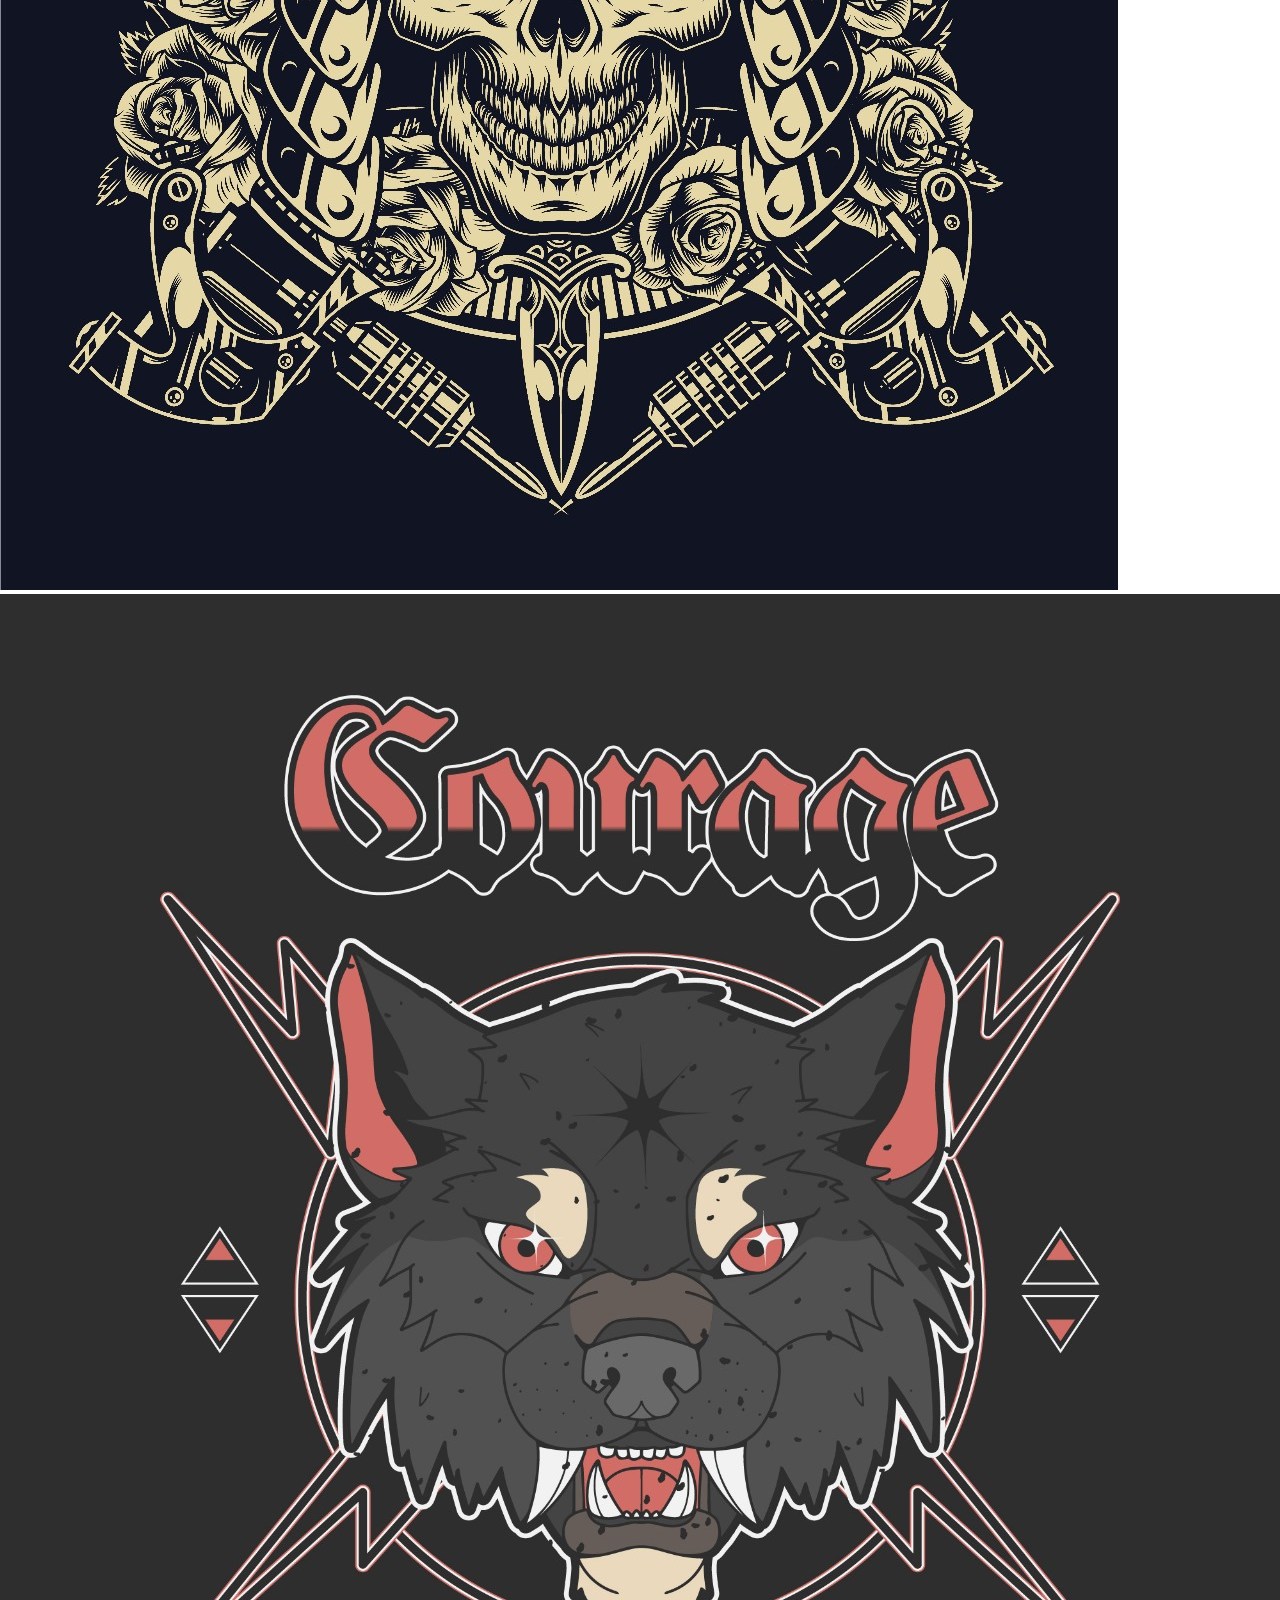
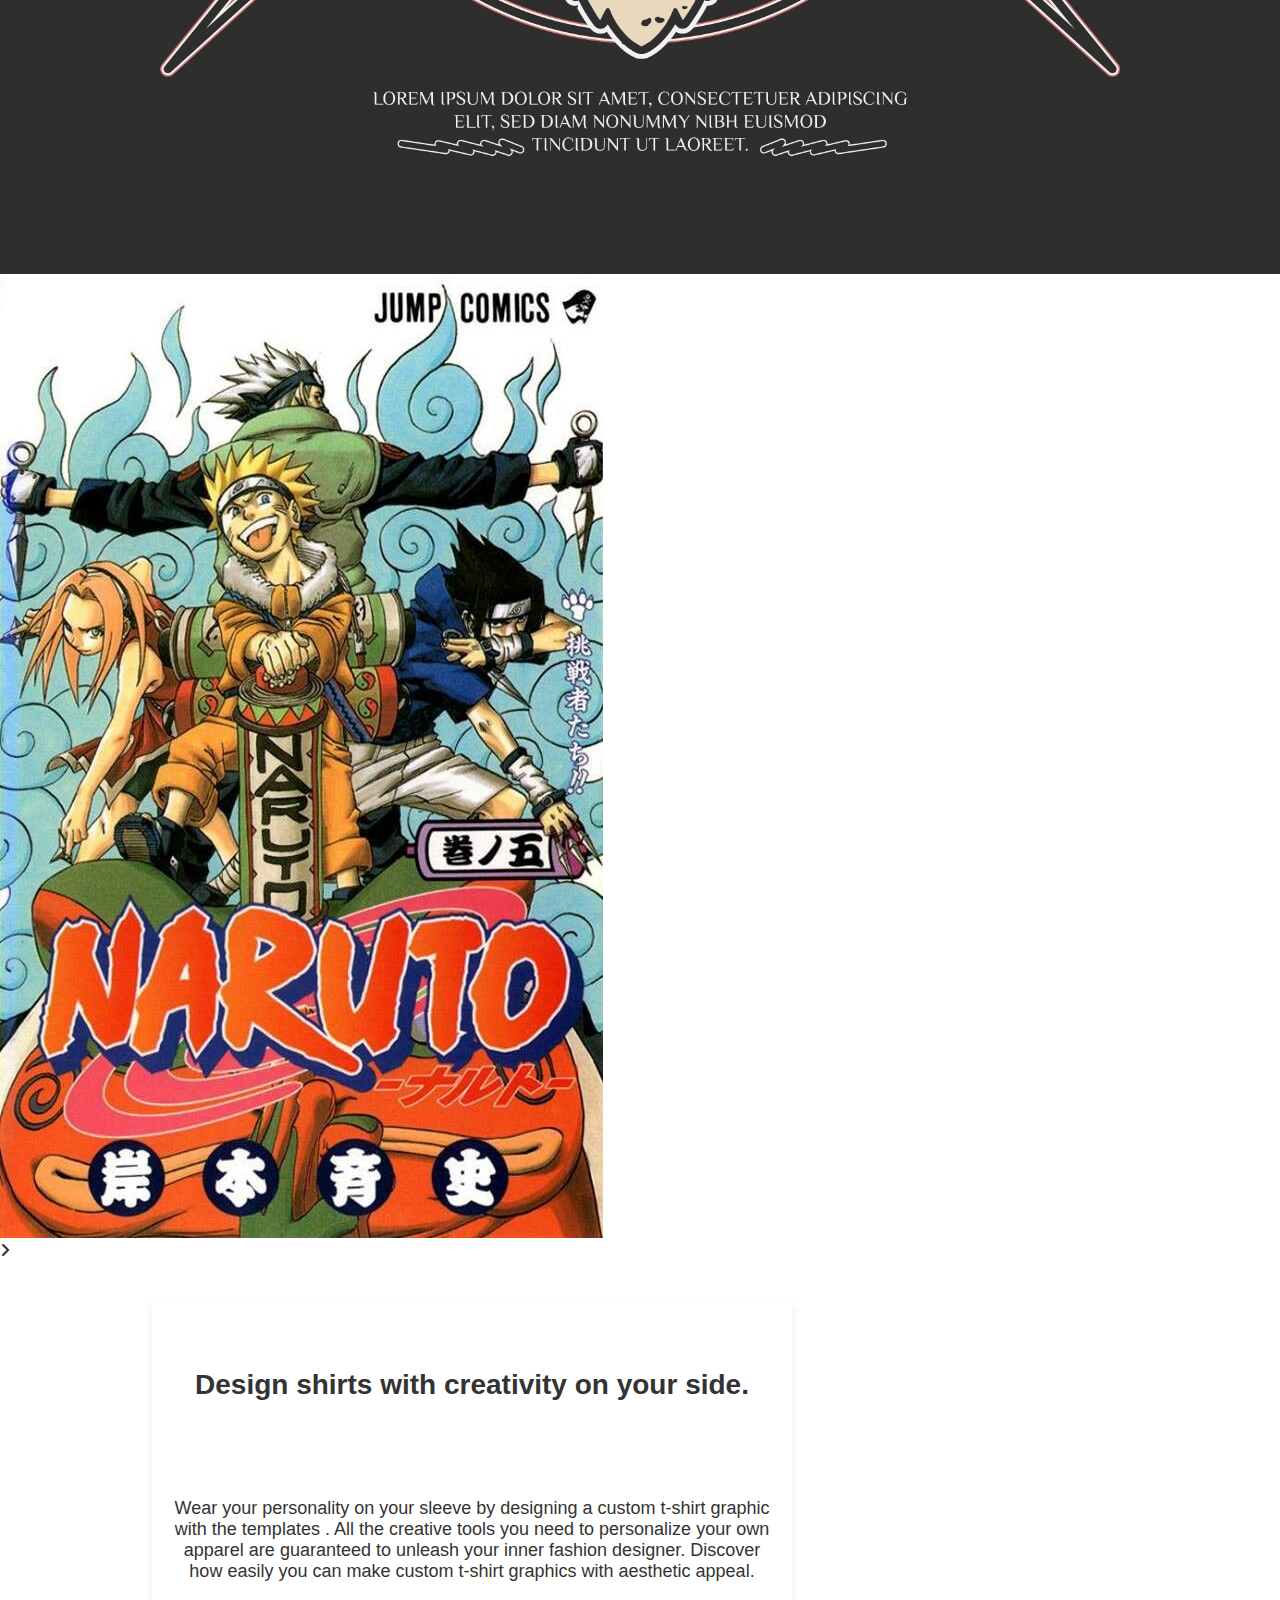
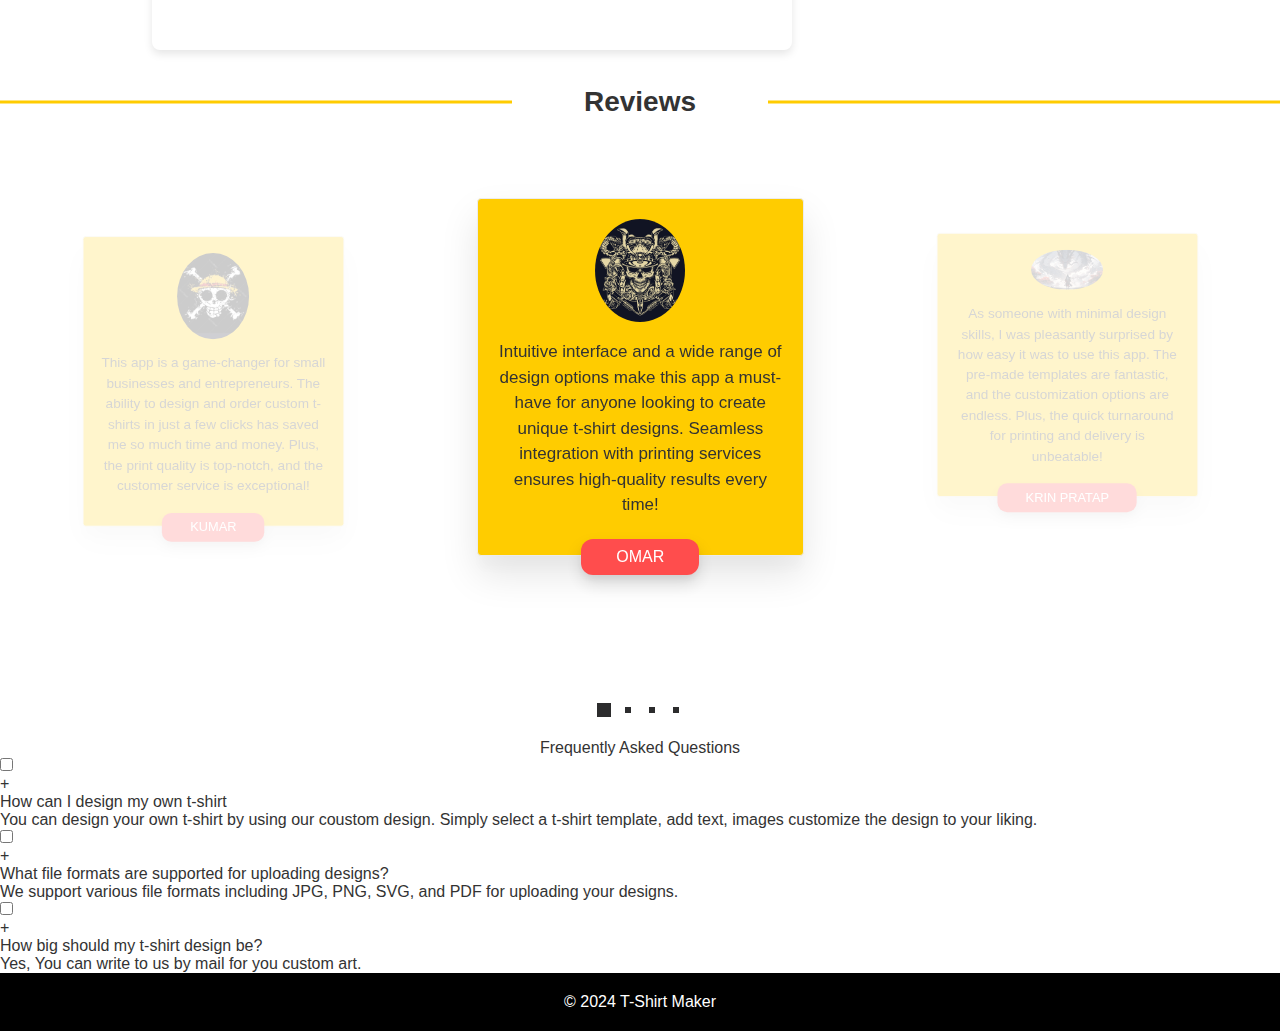
==== commit 6417acb6: "Update index.html" ====
--- a/index.html
+++ b/index.html
@@ -1,172 +1,161 @@
 <!DOCTYPE html>
 <html lang="en">
+
 
 <head>
     <meta charset="UTF-8">
     <meta name="viewport" content="width=device-width, initial-scale=1.0">
-    <title>T-Shirt Maker</title>
-    <link rel="stylesheet" href="1.css">
-    <link rel="stylesheet" href="responsive.css">
-    <link rel="stylesheet" href="question.css">
-
+    <title>T-shirt Maker</title>
+
+    <link href="https://cdn.jsdelivr.net/npm/bootstrap@5.3.2/dist/css/bootstrap.min.css" rel="stylesheet"
+        integrity="sha384-T3c6CoIi6uLrA9TneNEoa7RxnatzjcDSCmG1MXxSR1GAsXEV/Dwwykc2MPK8M2HN" crossorigin="anonymous">
+
+    <link rel="stylesheet" href="https://cdnjs.cloudflare.com/ajax/libs/font-awesome/6.2.0/css/all.min.css">
+    <link rel="stylesheet" href="style.css">
     <link href="testimonial.css" rel="stylesheet" />
+    
     <script src="https://code.jquery.com/jquery-3.6.4.min.js"></script>
+    <script src="1.js" defer></script>
+    <!--FONT AWESOME-->
+<link rel="stylesheet" href="https://cdnjs.cloudflare.com/ajax/libs/font-awesome/4.7.0/css/font-awesome.min.css">
+<link rel="stylesheet" href="responsive.css" >
+<link rel="stylesheet" href="1.css" >
+<!--GOOGLE FONTS-->
+<link rel="preconnect" href="https://fonts.gstatic.com">
+<link href="https://fonts.googleapis.com/css2?family=Fredoka+One&family=Play&display=swap" rel="stylesheet"> 
     <link rel="stylesheet" href="https://cdnjs.cloudflare.com/ajax/libs/OwlCarousel2/2.3.4/assets/owl.carousel.min.css">
-<script src="https://cdnjs.cloudflare.com/ajax/libs/OwlCarousel2/2.3.4/owl.carousel.min.js"></script>
-
-
-
+    <script src="https://cdnjs.cloudflare.com/ajax/libs/OwlCarousel2/2.3.4/owl.carousel.min.js"></script>
+
+    <script>
+    jQuery(document).ready(function($) {
+    "use strict";
+    //  TESTIMONIALS CAROUSEL HOOK
+    $('#customers-testimonials').owlCarousel({
+        loop: true,
+        center: true,
+        items: 3,
+        margin: 0,
+        autoplay: true,
+        dots:true,
+        autoplayTimeout: 4500,
+        smartSpeed: 450,
+        responsive: {
+          0: {
+            items: 1
+          },
+          768: {
+            items: 2
+          },
+          1170: {
+            items: 3
+          }
+        }
+    });
+});
+    </script>
+    <style>
+        .logo {
+            border-radius: 50%;
+        }
+
+    </style>
 </head>
 
+</html>
+
 <body>
-    <header>
-        <h1>T-Shirt Maker</h1>
-        <nav>
-            <ul>
-                <li><a href="index.html" id="home">Home</a></li>
-                <li>
-                    <div class="dropdown">
-                        <button class="dropbtn">Customize</button>
-                        <div class="dropdown-content">
-                            <a href="newcustom.html">T-Shirt</a>
-                            <a href="customh.html">Hoodie</a>
-                        </div>
-                    </div>
-                </li>
-                <li>
-                    <div class="dropdown">
-                        <button class="dropbtn">Design</button>
-                        <div class="dropdown-content">
-                            <a href="design.html">T-Shirt</a>
-                            <a href="hoodiedesign.html">Hoodie</a>
-                            <a href="designjersey.html">Jersey</a>
-                        </div>
-                    </div>
-                </li>
-
-                <li><a href="contact.html" id="contact">Contact</a></li>
-            </ul>
-        </nav>
-    </header>
-    <div class="background-image">
-        <main id="main">
-            <section class="hero">
-                <h2>WELCOME</h2>
-                <br>
-                <h5>CHOOSE FROM OUR WIDE RANGE OF DESIGN OR CUSTOM YOUR OWN!</h5>
-                <div class="template-container">
-                    <div class="template" draggable="true" id="template1" ondragstart="drag(event)">
-                        <a href="#">
-                            <img src="t1.jpg" alt="Template 1">
-                        </a>
-                    </div>
-                    <div class="template" draggable="true" id="template2" ondragstart="drag(event)">
-                        <a href="#">
-                            <img src="t2.jpg" alt="Template 2">
-                        </a>
-                    </div>
-                    <div class="template" draggable="true" id="template3" ondragstart="drag(event)">
-                        <a href="#">
-                            <img src="t3.jpg" alt="Template 3">
-                        </a>
-                    </div>
-                    <div class="template" draggable="true" id="template4" ondragstart="drag(event)">
-                        <a href="#">
-                            <img src="t4.jpg" alt="Template 4">
-                        </a>
-                    </div>
-                    <div class="template" draggable="true" id="template5" ondragstart="drag(event)">
-                        <a href="#">
-                            <img src="t5.jpg" alt="Template 5">
-                        </a>
-                    </div>
-                </div>
-                <div class="content-container">
-                    <div class="hell">
-                        <div id="text2">
-                            <div class="first">
-                                <h3 id="hila">Design shirts with creativity on your side.</h3>
-                            </div>
-                            <div class="second">
-                                <p id="dila"> Wear your personality on your sleeve by designing a custom t-shirt graphic
-                                    with the
-                                    templates . All the creative tools you need to personalize your own apparel are
-                                    guaranteed
-                                    to unleash your inner fashion designer. Discover how easily you can make custom
-                                    t-shirt
-                                    graphics with aesthetic appeal.</p>
-                            </div>
-                        </div>
-                        <div class="image-container">
-                            <img src="t7.jpg" alt="Image 1">
-                            <img src="t8.jpg" alt="Image 2">
-                            <img src="t9.jpg" alt="Image 3">
-                        </div>
-                    </div>
-                </div>
-                <div class="text89 all">
-                    <div id="text3" class="in">
-                        <div class="first">
-                            <h3 id="hila">Custom t-shirt design made easy.</h3>
-                        </div>
-                        <div class="second">
-                            <p id="dila"> Stand out in a crowd with a one-of-a-kind custom t-shirt design. Your unique
-                                style sets
-                                you
-                                apart— so showcase it on your t-shirt. With the free t-shirt maker app, it’s easy to
-                                take
-                                your creative vision and apply it to apparel, with no prior design experience needed.
-                            </p>
-                        </div>
-                    </div>
-                </div>
-                <div class="text89 all">
-                    <div id="text3" class="in">
-                        <div class="first">
-                            <h3 id="hila">Create a shirt online anytime.</h3>
-                        </div>
-                        <div class="second">
-                            <p id="dila"> Do you have a great sense of humor? How about saying that with a t-shirt
-                                design? With
-                                the
-                                Adobe Express free t-shirt maker app, you can use an image, illustration, or text to
-                                showcase your unique t-shirt design ideas. Custom t-shirt designs can come in handy for
-                                special occasions such as school, sporting, or celebratory events. It has templates and
-                                design assets for every occasion, so you can sport a personalized look wherever you go.
-                            </p>
-                        </div>
-                    </div>
-                </div>
-            </section>
-            <section class="designs" id="designsSection">
-                <!-- Designs will be dynamically added here -->
-            </section>
-        </main>
+
+    <!--Header section -->
+
+    <div class="header ">
+      <div class="container">
+      <a href="index.html" class="logo"><img src="t6.jpg" alt="logo" height="60px" width="60px" style="border-radius: 50%;"></a>
+      <div class="header-right">
+        <a href="index2.html">Home</a>
+        <a href="newcustom.html">Customize</a>
+        <a href="design.html">Design </a>
+        <a href="contact.html">Contact Us</a>
+      </div>
+      <div class="hamburger" onclick="toggleMenu()">
+        <div></div>
+        <div></div>
+        <div></div>
+      </div>
     </div>
-    <section class="faq-section">
-        <div class="container">
-            <h2 class="faq-header">Frequently Asked Questions</h2>
-            <div class="faq-list">
-                <div class="faq-item">
-                    <h3 class="faq-question">How can I design my own t-shirt?</h3>
-                    <p class="faq-answer">You can design your own t-shirt by using our coustom design. Simply select a t-shirt template, add text, images customize the design to your liking.</p>
-                </div>
-                <div class="faq-item">
-                    <h3 class="faq-question">What file formats are supported for uploading designs?</h3>
-                    <p class="faq-answer">We support various file formats including JPG, PNG, SVG, and PDF for uploading your designs.</p>
-                </div>
-                <div class="faq-item">
-                    <h3 class="faq-question">How big should my t-shirt design be?</h3>
-                    <p class="faq-answer">You can make your design as big or as small as you’d like, but consider how it will appear on a shirt. If you have small details or text in your design, make sure they’re big enough to read from a distance. Double check with your printer to find out exact dimensions needed for printing.</p>
-                </div>
-                <!-- Add more FAQ items as needed -->
+    </div>
+    <script>
+    function toggleMenu() {
+      var menu = document.querySelector('.header-right');
+      var hamburger = document.querySelector('.hamburger');
+    
+      menu.style.display = (menu.style.display === 'none' || menu.style.display === '') ? 'block' : 'none';
+      hamburger.classList.toggle('active');
+    }
+    </script>
+        
+      <iframe src="carousel.html" width="100%" height="680px" frameborder="0" ></iframe>
+ 
+    <!--header ending-->
+    
+
+
+
+
+
+    <!--content showcase-->
+
+    <body id="hello2">
+        <header class="container" id="art">
+          <div class="faq-header container" style="text-align: center !important;" style="margin-top: 100px !important;">Design Collection </div>
+          <hr>
+        </header>
+        
+        
+
+        <div class="wrapper container" id="hello">
+
+            <i id="left" class="fa-solid fa-angle-left"></i>
+            <div class="itiscard">
+                <img src="t3.jpg" alt="img" draggable="false">
+                <img src="t11.jpg" alt="img" draggable="false">
+                <img src="t7.jpg" alt="img" draggable="false">
+                <img src="t1.jpg" alt="img" draggable="false">
+                <img src="t2.jpg" alt="img" draggable="false">
+                <img src="t8.jpg" alt="img" draggable="false">
+
             </div>
+            <i id="right" class="fa-solid fa-angle-right"></i>
         </div>
-    </section>
+    </body>
+
+
+    <div class="content-container">
+      <div class="hell">
+          <div id="text2">
+              <div class="first">
+                  <h3 id="hila">Design shirts with creativity on your side.</h3>
+              </div>
+              <div class="second">
+                  <p id="dila"> Wear your personality on your sleeve by designing a custom t-shirt graphic
+                      with the
+                      templates . All the creative tools you need to personalize your own apparel are
+                      guaranteed
+                      to unleash your inner fashion designer. Discover how easily you can make custom
+                      t-shirt
+                      graphics with aesthetic appeal.</p>
+              </div>
+          </div>
+          <div class="image-container">
+              <img src="t7.jpg" alt="Image 1">
+              <img src="t8.jpg" alt="Image 2">
+              <img src="t9.jpg" alt="Image 3">
+          </div>
+      </div>
+    </div>
+
+
     <br>
     <br>
-    
-    
     <h2 class="review-header">Reviews</h2>
     <section class="testimonials">
         <div class="container">
@@ -219,63 +208,91 @@
           </section>
           <!-- END OF TESTIMONIALS -->
         
-    <footer>
-        <p>&copy; 2024 T-Shirt Maker</p>
-    </footer>
-    <script src="1.js"></script>
-    <script src="zoom.js">
-    </script>
-    <script>
-           // JavaScript to handle image animation
-           document.addEventListener("DOMContentLoaded", function() {
-            const images = document.querySelectorAll(".image-container img");
-            let currentIndex = 0;
-
-            function showNextImage() {
-                // Hide the current image
-                images[currentIndex].style.display = "none";
-
-                // Move to the next image or loop back to the first image
-                currentIndex = (currentIndex + 1) % images.length;
-
-                // Display the next image
-                images[currentIndex].style.display = "block";
-
-                // Repeat the process after a certain time interval (e.g., 3 seconds)
-                setTimeout(showNextImage, 3000);
-            }
-
-            // Start the image animation
-            showNextImage();
-        });
-        jQuery(document).ready(function($) {
-        "use strict";
-        //  TESTIMONIALS CAROUSEL HOOK
-        $('#customers-testimonials').owlCarousel({
-            loop: true,
-            center: true,
-            items: 3,
-            margin: 0,
-            autoplay: true,
-            dots:true,
-            autoplayTimeout: 4500,
-            smartSpeed: 450,
-            responsive: {
-              0: {
-                items: 1
-              },
-              768: {
-                items: 2
-              },
-              1170: {
-                items: 3
-              }
-            }
-        });
-    });
-        </script>
-<!-- TESTIMONIALS -->
+    
+
+
+
+<div class="faq-header container" style="text-align: center !important;">Frequently Asked Questions </div>
+
+<div class="faq-content container">
+
+  <div class="faq-question">
+    <input id="q1" type="checkbox" class="panel">
+    <div class="plus">+</div>
+    <label for="q1" class="panel-title">How can I design my own t-shirt</label>
+    <div class="panel-content">You can design your own t-shirt by using our coustom design. Simply select a t-shirt template, add text, images customize the design to your liking.</div>
+  </div>
+  
+  <div class="faq-question">
+    <input id="q2" type="checkbox" class="panel">
+    <div class="plus">+</div>
+    <label for="q2" class="panel-title">What file formats are supported for uploading designs?</label>
+    <div class="panel-content">We support various file formats including JPG, PNG, SVG, and PDF for uploading your designs.</div>
+  </div>
+  
+  <div class="faq-question">
+    <input id="q3" type="checkbox" class="panel">
+    <div class="plus">+</div>
+    <label for="q3" class="panel-title">How big should my t-shirt design be?</label>
+    <div class="panel-content">Yes, You can write to us by mail for you custom art.</div>
+  </div>
+  
+</div>
+
+
+<footer>
+  <p>&copy; 2024 T-Shirt Maker</p>
+</footer>
+
+  <script src="script.js" defer></script>
+  <script>
+    // JavaScript to handle image animation
+    document.addEventListener("DOMContentLoaded", function() {
+     const images = document.querySelectorAll(".image-container img");
+     let currentIndex = 0;
+
+     function showNextImage() {
+         // Hide the current image
+         images[currentIndex].style.display = "none";
+
+         // Move to the next image or loop back to the first image
+         currentIndex = (currentIndex + 1) % images.length;
+
+         // Display the next image
+         images[currentIndex].style.display = "block";
+
+         // Repeat the process after a certain time interval (e.g., 3 seconds)
+         setTimeout(showNextImage, 3000);
+     }
+
+     // Start the image animation
+     showNextImage();
+ });
+ jQuery(document).ready(function($) {
+ "use strict";
+ //  TESTIMONIALS CAROUSEL HOOK
+ $('#customers-testimonials').owlCarousel({
+     loop: true,
+     center: true,
+     items: 3,
+     margin: 0,
+     autoplay: true,
+     dots:true,
+     autoplayTimeout: 4500,
+     smartSpeed: 450,
+     responsive: {
+       0: {
+         items: 1
+       },
+       768: {
+         items: 2
+       },
+       1170: {
+         items: 3
+       }
+     }
+ });
+});
+ </script>
 
 </body>
-
-</html>
--- a/1.css
+++ b/1.css
@@ -11,7 +11,7 @@
 }
 
 header {
-    background-color: rgb(0, 0, 0);
+/*     background-color: rgb(0, 0, 0); */
     color: #fff;
     padding: 20px;
     text-align: center;
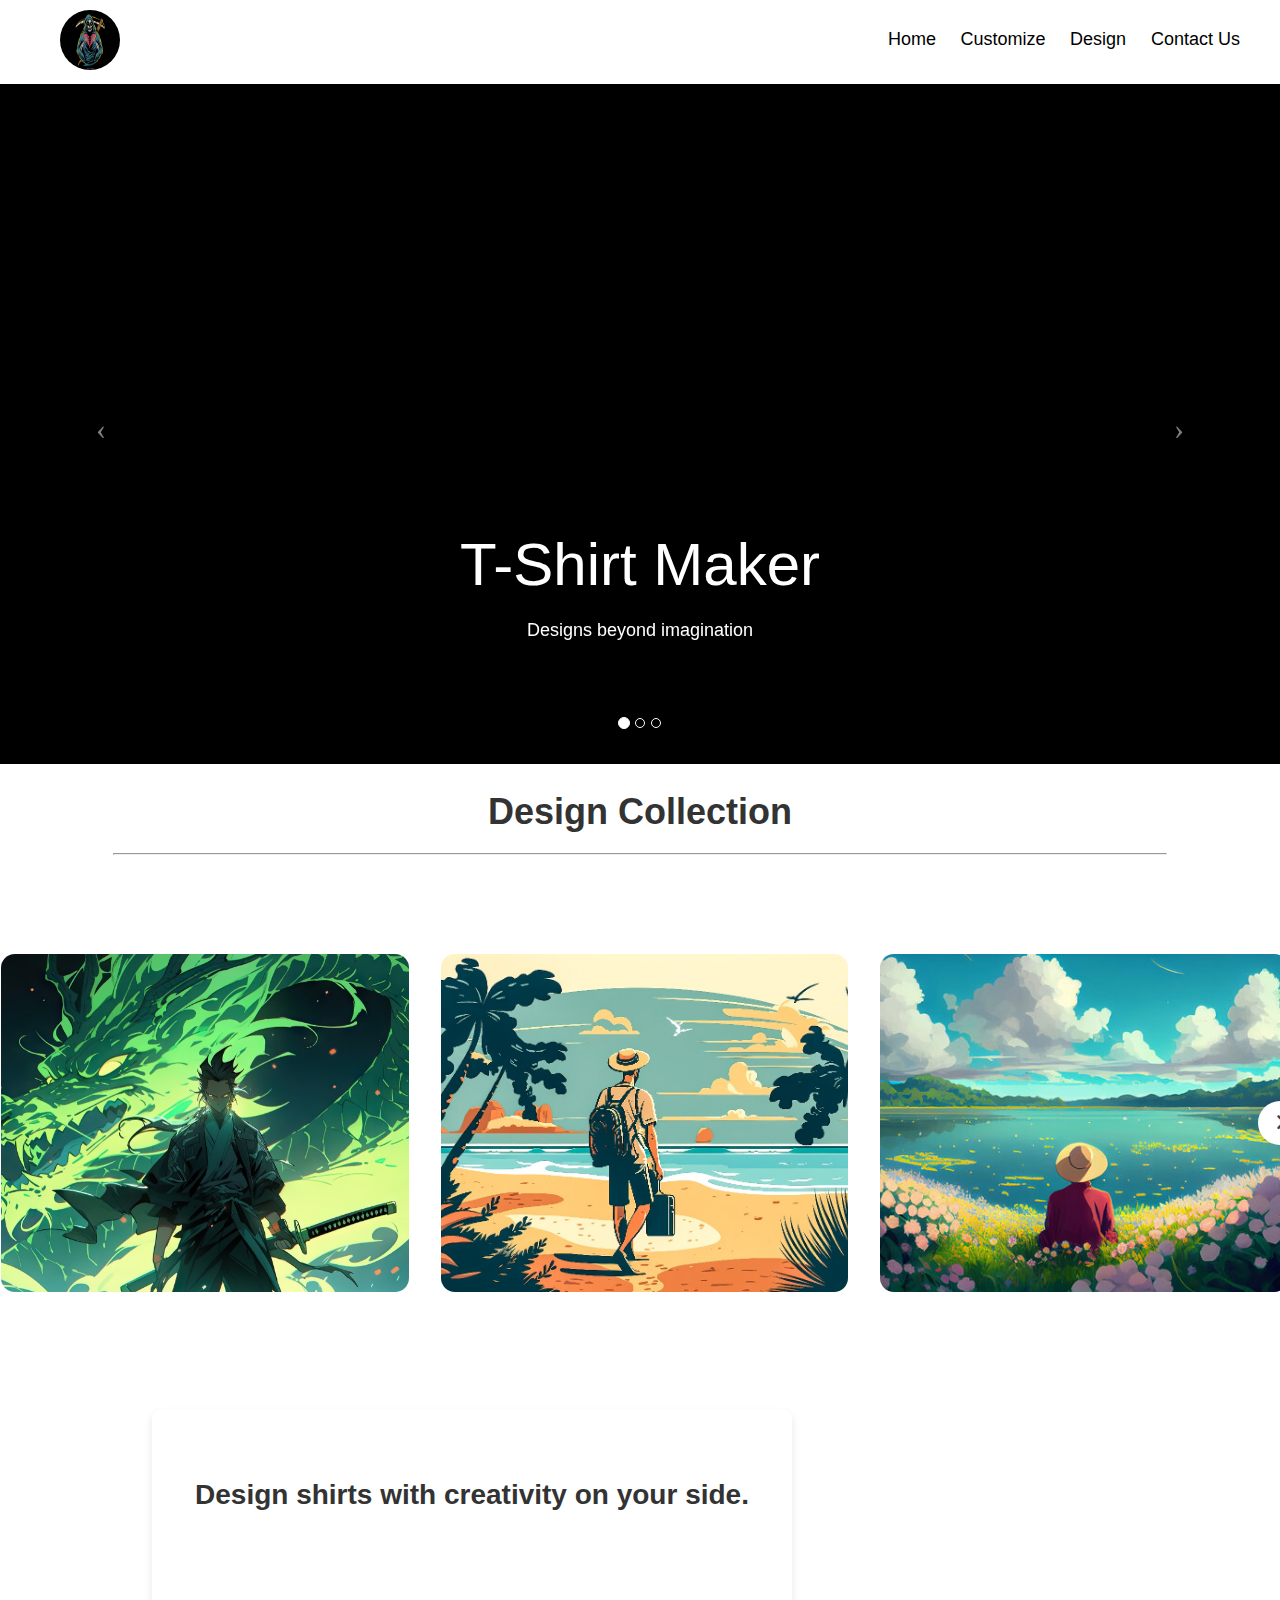
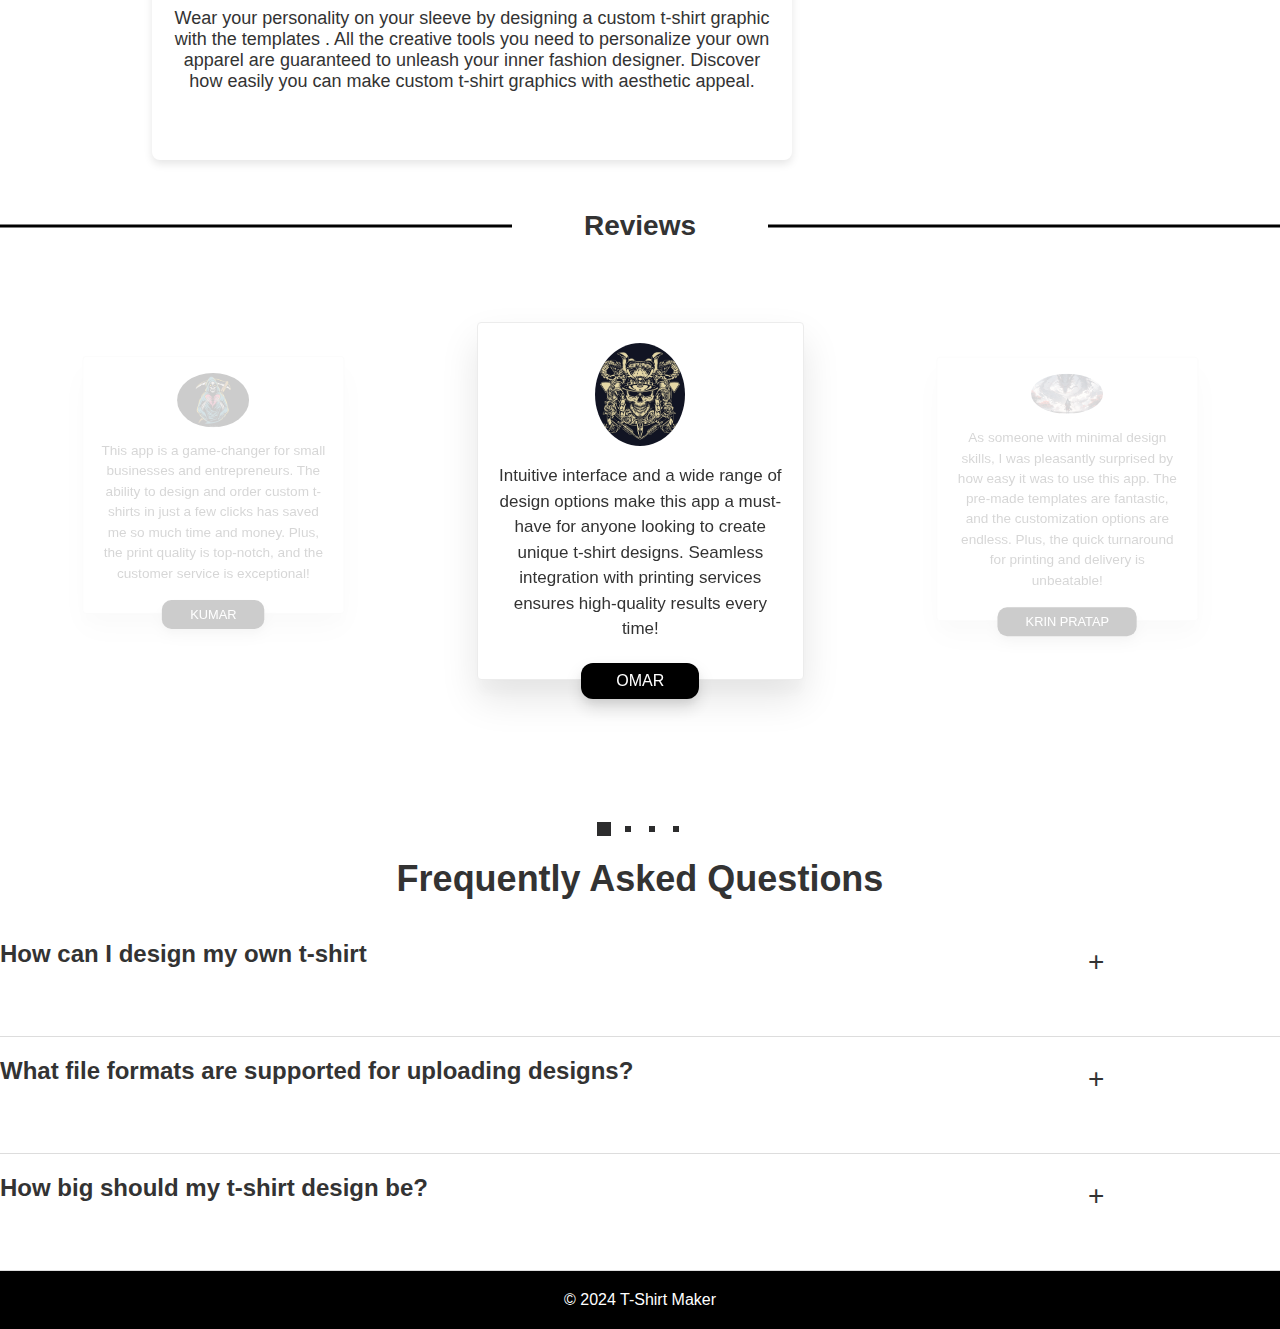
==== commit 1c31665d: "Update index.html" ====
--- a/index.html
+++ b/index.html
@@ -71,7 +71,7 @@
       <div class="container">
       <a href="index.html" class="logo"><img src="t6.jpg" alt="logo" height="60px" width="60px" style="border-radius: 50%;"></a>
       <div class="header-right">
-        <a href="index2.html">Home</a>
+        <a href="index.html">Home</a>
         <a href="newcustom.html">Customize</a>
         <a href="design.html">Design </a>
         <a href="contact.html">Contact Us</a>
--- a/style.css
+++ b/style.css
@@ -0,0 +1,386 @@
+/* Import Google font - Poppins */
+@import url('https://fonts.googleapis.com/css2?family=Poppins:wght@400;500;600&display=swap');
+@import url(https://fonts.googleapis.com/css?family=Raleway);
+
+
+
+
+.header {
+    overflow: hidden;
+   padding-top: 10px;
+   padding-bottom: 10px;
+    padding-right: 40px;
+    position: sticky;
+    top: 0;
+    z-index: 2;
+    background-color: white;
+  }
+  
+  .header-right {
+    float: right;
+    margin-top: 17px;
+    transition: transform 0.3s; /* Add transition property for smooth animation */
+  }
+  
+  
+  
+  .header-right a {
+    margin-left: 20px;
+    position: relative;
+    text-decoration: none;
+    color: black;
+    font-size: 18px; 
+    line-height: 25px;
+    border-radius: 4px;
+    overflow: hidden;
+  }
+  
+  .header-right a::before {
+    content: '';
+    position: absolute;
+    bottom: 0;
+    left: 0;
+    width: 100%;
+    height: 2px;
+    background-color: black; /* Line color on hover */
+    transform: scaleX(0);
+    transform-origin: bottom right;
+    transition: transform 0.3s;
+    top: 100%;
+    border-radius: 25%;
+  }
+  
+  .header-right a:hover::before {
+    transform: scaleX(1);
+    transform-origin: bottom center;
+  }
+  
+  
+  
+  .header a.logo {
+    position:relative;
+    top:0;
+    margin-left: 60px;
+  }
+  
+  /* Hamburger Menu Styles */
+  .hamburger {
+      position: absolute;
+      top: 10px;
+      right: 30px;
+      display: none; /* Hide by default */
+      float: right;
+      margin-top: 17px;
+      cursor: pointer;
+  }
+  
+  .hamburger div {
+    width: 25px;
+    height: 3px;
+    background-color: black;
+    border-radius: 28%;
+    margin: 6px 0;
+    transition: transform 0.5s; /* Add a transition for smooth animation */
+  }
+  
+  .hamburger.active div:nth-child(1) {
+    transform: rotate(-45deg) translate(-5px, 6px);
+  }
+  
+  .hamburger.active div:nth-child(2) {
+    opacity: 0;
+  }
+  
+  .hamburger.active div:nth-child(3) {
+    transform: rotate(45deg) translate(-5px, -6px);
+  }
+  
+*{
+font-family: -apple-system, -apple-system,  
+            BlinkMacSystemFont, 'Segoe UI', Roboto,  
+            Oxygen, Ubuntu, Cantarell, 'Open Sans',  
+            'Helvetica Neue', sans-serif;
+}
+@media screen and (max-width:580px) {
+    .header-right {
+        display: none; /* Hide the regular menu items */
+        text-align: center;
+      }
+    
+      .hamburger {
+        display: block; /* Show the hamburger menu icon */
+      }
+
+}
+
+
+.faq-header {
+    font-size: 36px;
+    font-weight: bold;
+    color: #333;
+    margin-bottom: 20px;
+}
+
+.faq-content {
+    margin: 0 auto;
+}
+
+.faq-question {
+    position: relative; /* Added position relative */
+    padding: 20px 0;
+    border-bottom: 1px solid #ddd;
+}
+
+.panel {
+    display: none; /* Hide the checkbox */
+}
+
+.plus {
+    position: absolute;
+    margin-left: 85%;
+    margin-top: 6px;
+    font-size: 28px;
+    color: #333;
+    cursor: pointer;
+    transition: .2s ease;
+}
+
+.panel:checked ~ .panel-content {
+    height: auto;
+    opacity: 1;
+}
+
+.panel:checked ~ .plus {
+    transform: rotate(45deg);
+}
+
+/* Optional: Hover effect for better interactivity */
+/* .faq-question:hover {
+    background-color: #f5f5f5;
+} */
+
+.faq-question:hover .panel-title {
+    color: gray;
+}
+
+.panel-title {
+    font-size: 24px;
+    font-weight: bold;
+    cursor: pointer;
+    color: #333;
+}
+
+.panel-content {
+    font-size: 18px;
+    padding: 14px;
+    margin: 10px 0;
+    border-radius: 5px;
+    background-color: #f9f9f9;
+    box-shadow: 0 2px 4px rgba(0, 0, 0, 0.1);
+    opacity: 0;
+    height: 0;
+    overflow: hidden;
+    transition: .4s ease;
+}
+
+
+
+#hello2 {
+    margin: 0;
+    padding: 0;
+    box-sizing: border-box;
+    font-family: 'Poppins', sans-serif;
+    background-color: white;
+}
+
+/* .blackover:hover {
+    color: black;
+} */
+
+/* .blackover:hover {
+    color: rgb(250, 249, 252);
+    font-size: 1.1rem;
+    font-weight: 600;
+
+} */
+
+
+.img-resp {
+    height: 400;
+    width: 400px;
+    position: relative;
+    top: -50px;
+    border-radius: 15px;
+    box-shadow: 2px 2px 5px rgb(90, 89, 89)
+}
+
+.line {
+    width: 33px;
+    background-color: black;
+    height: 4px;
+    margin: 3px 3px;
+    border-radius: 5px;
+
+}
+
+.topart {
+    color: #070707;
+    font-family: 'Gill Sans', 'Gill Sans MT', Calibri, 'Trebuchet MS', sans-serif;
+    font-weight: 400;
+    padding-top: 2%;
+    text-align: center;
+}
+
+.container hr {
+    max-width: 85%;
+    margin: auto;
+}
+
+/* #art {
+    padding-top: 40px;
+    margin-left: 90px;
+    font-family: 'Gill Sans', 'Gill Sans MT', Calibri, 'Trebuchet MS', sans-serif;
+    font-weight: bolder;
+} */
+
+#hello {
+    display: flex;
+    padding: 10 20px;
+    min-height: 55vh;
+    align-items: center;
+    justify-content: center;
+
+}
+
+.wrapper {
+    display: flex;
+    max-width: 90wh;
+    height: 80%;
+    margin: auto;
+    position: relative;
+}
+
+.wrapper i {
+    top: 50%;
+    height: 44px;
+    width: 44px;
+    color: #343F4F;
+    cursor: pointer;
+    font-size: 1.15rem;
+    position: absolute;
+    text-align: center;
+    line-height: 44px;
+    background: #fff;
+    border-radius: 50%;
+    transform: translateY(-50%);
+    transition: transform 0.1s linear;
+}
+
+.wrapper i:active {
+    transform: translateY(-50%) scale(0.9);
+}
+
+.wrapper i:hover {
+    background: #ffffff;
+}
+
+.wrapper i:first-child {
+    left: -22px;
+    display: none;
+}
+
+.wrapper i:last-child {
+    right: -22px;
+}
+
+.wrapper .itiscard {
+    font-size: 0px;
+    cursor: pointer;
+    overflow: hidden;
+    white-space: nowrap;
+    scroll-behavior: smooth;
+}
+
+
+
+
+
+.itiscard.dragging {
+    cursor: grab;
+    scroll-behavior: auto;
+}
+
+.itiscard.dragging img {
+    pointer-events: none;
+}
+
+.itiscard img {
+    border: 0.3px solid transparent;
+    border-radius: 15px;
+    /* box-shadow: 0px 3px 3px 4px rgba(235, 5, 78, 0.6); */
+    height: 340px;
+    object-fit: cover;
+    user-select: none;
+    margin-left: 30px;
+    width: 32vw;
+}
+
+
+/* .nav {
+    display: flex;
+    flex-direction: column;
+} */
+/* .itiscard img :hover {
+    transform: translate(-50%, -50%) scale(40);
+} */
+
+.itiscard img:first-child {
+    margin-left: 0px;
+}
+
+@media screen and (max-width: 991px) {
+    .itiscard img {
+        width: calc(100% / 2);
+    }
+/* 
+    .img-resp {
+        max-width: 85%;
+        margin: auto;
+        position: relative;
+        left: 24%;
+    }
+
+ */
+
+
+
+}
+
+
+
+@media screen and (max-width: 550px) {
+    .itiscard img {
+        width: 100%;
+    }
+
+    .display-5 {
+        display: flex;
+        justify-content: center;
+        align-content: center;
+    }
+
+    .container {
+        width: 90wh;
+    }
+
+    .wrapper #left {
+        left: -5px;
+    }
+
+    .wrapper #right {
+        right: -5px;
+    }
+
+}
+
+
--- a/testimonial.css
+++ b/testimonial.css
@@ -1,5 +1,5 @@
 .shadow-effect {
-    background: #ffcc00; /* Updated background color to a vibrant yellow */
+    background: white; /* Updated background color to a vibrant yellow */
     padding: 20px;
     border-radius: 4px;
     text-align: center;
@@ -20,7 +20,7 @@
     margin: -17px auto 0;
     display: table;
     width: auto;
-    background: #ff4d4d; /* Updated background color to a vibrant red */
+    background:black; /* Updated background color to a vibrant red */
     padding: 9px 35px;
     border-radius: 12px;
     text-align: center;
@@ -89,7 +89,7 @@
     position: absolute;
     width: 40%;
     height: 3px;
-    background-color: #ffcc00; /* Yellow color */
+    background-color:black; /* Yellow color */
     top: 50%;
 }
 
@@ -101,4 +101,4 @@
 .review-header:after {
     right: 0;
     transform: translateY(-50%);
-}+}
